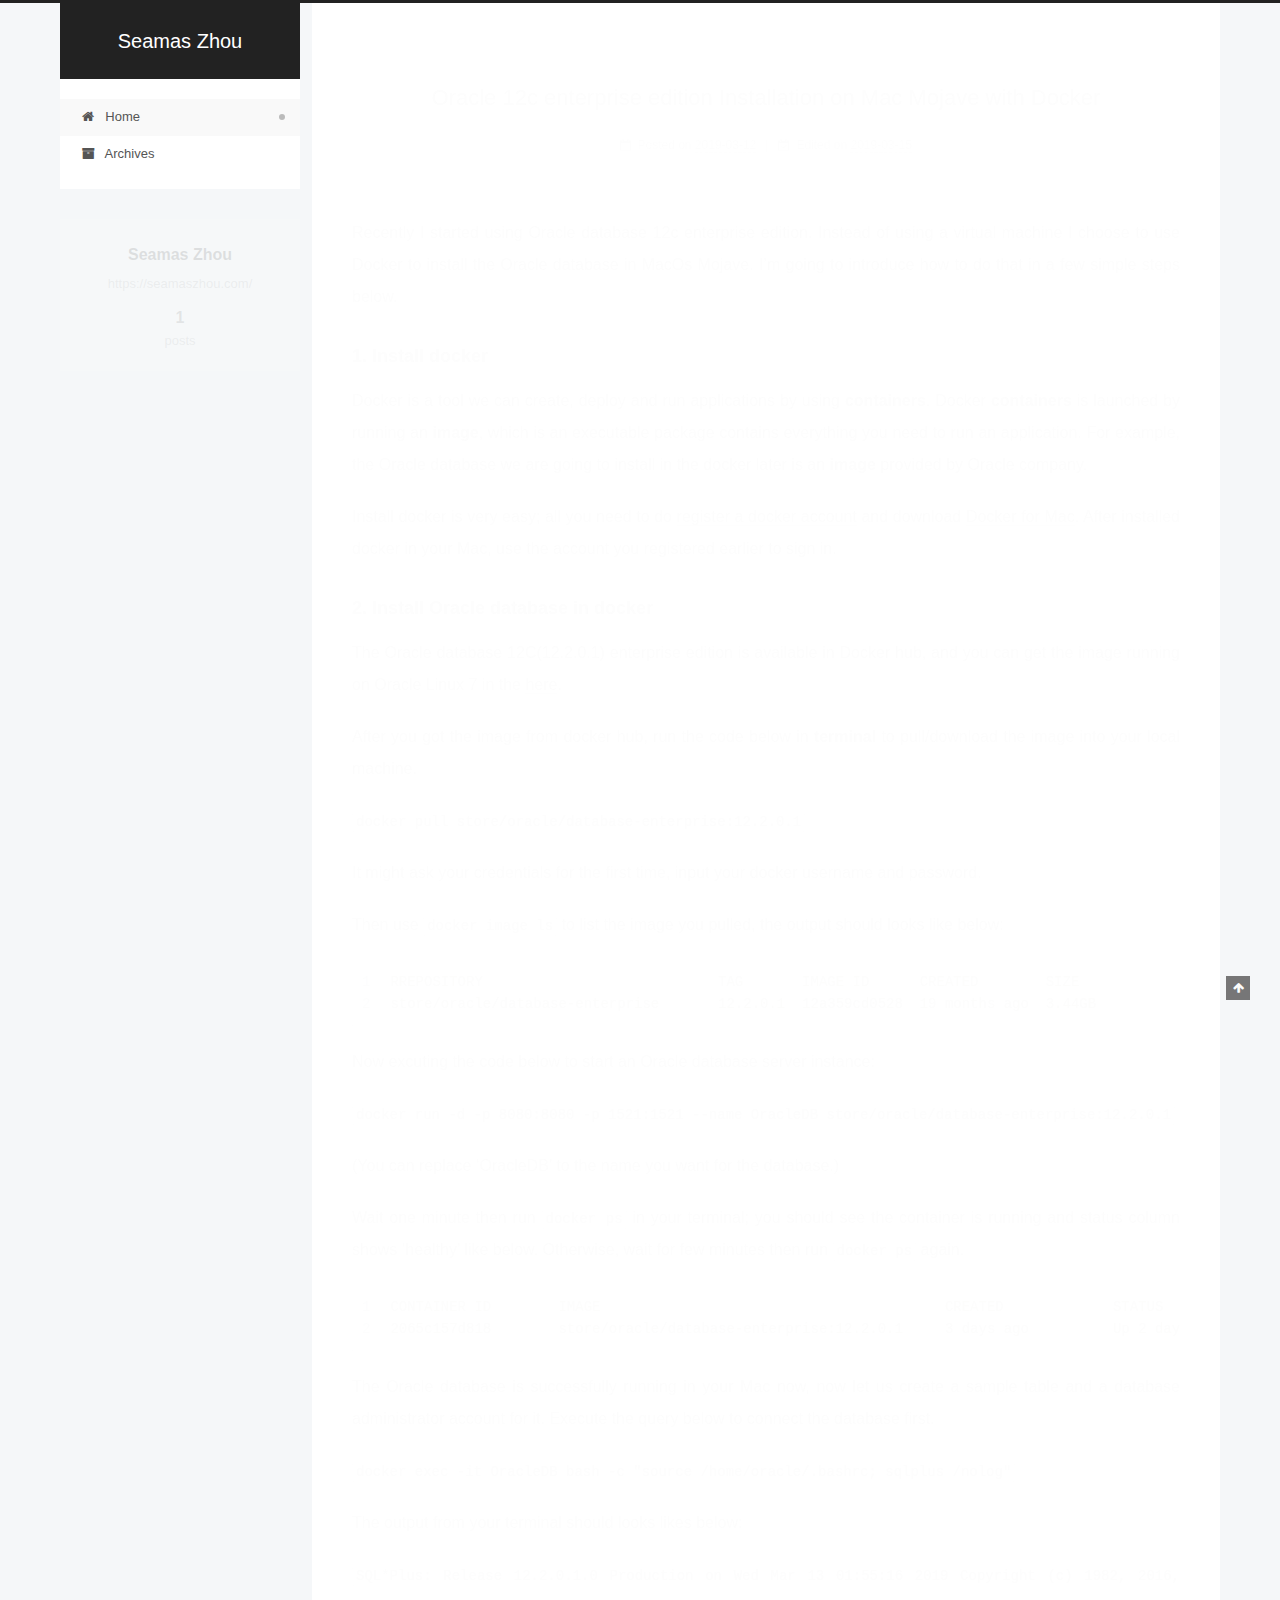
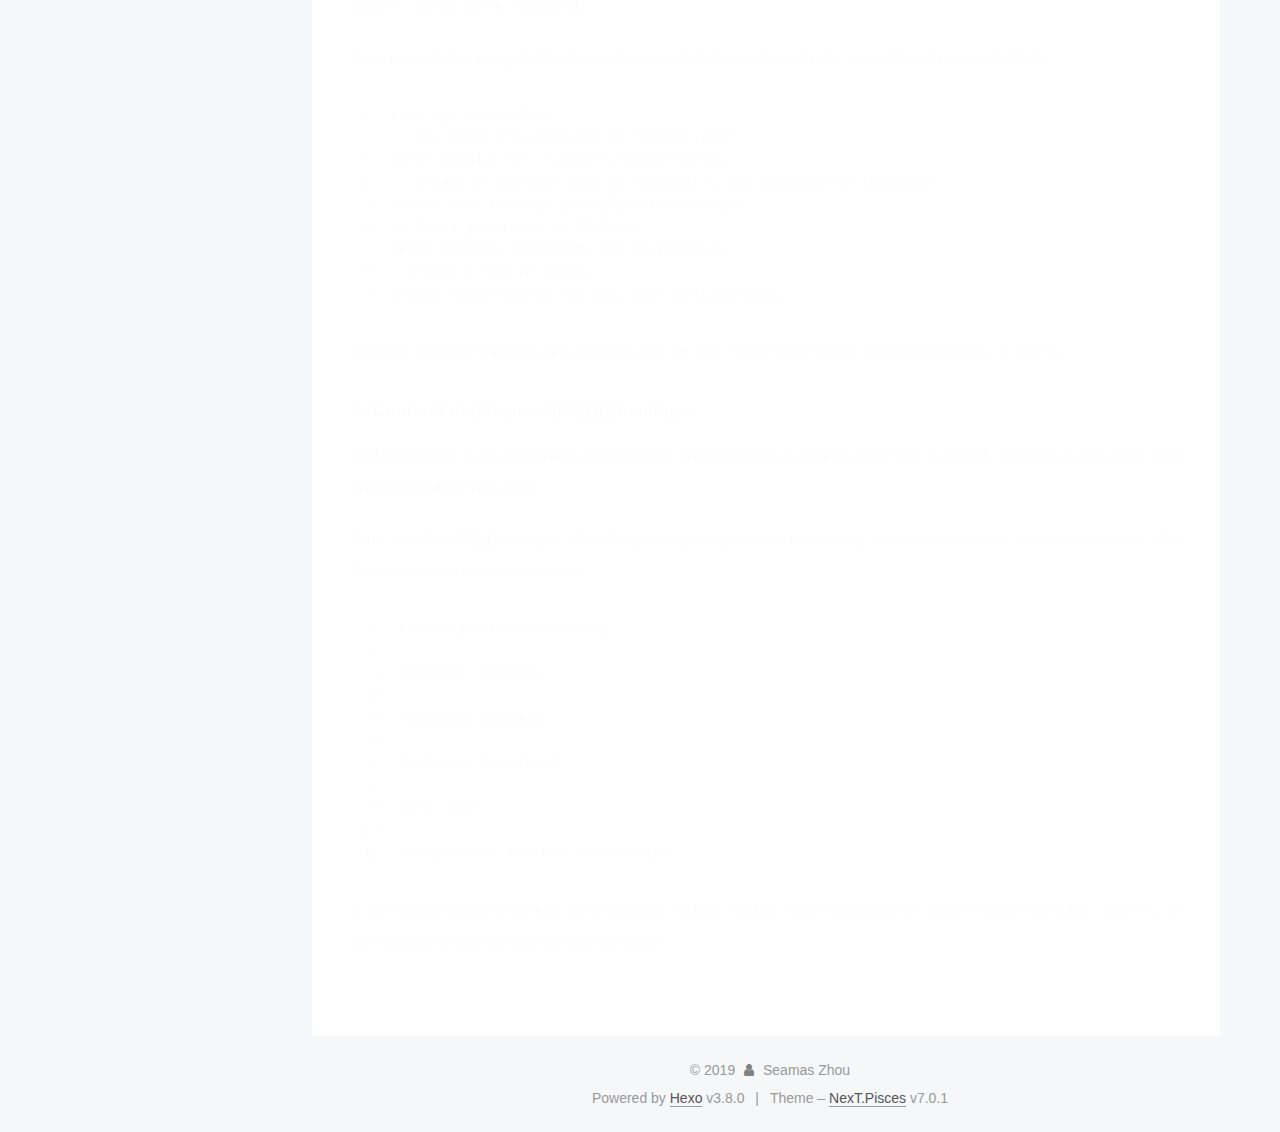
==== index.html @ 8cce3a06 "Site updated: 2019-03-16 12:39:23" ====
<!DOCTYPE html>












  


<html class="theme-next pisces use-motion" lang="en">
<head><meta name="generator" content="Hexo 3.8.0">
  <meta charset="UTF-8">
<meta http-equiv="X-UA-Compatible" content="IE=edge">
<meta name="viewport" content="width=device-width, initial-scale=1, maximum-scale=2">
<meta name="theme-color" content="#222">


























<link rel="stylesheet" href="/lib/font-awesome/css/font-awesome.min.css?v=4.6.2">

<link rel="stylesheet" href="/css/main.css?v=7.0.1">


  <link rel="apple-touch-icon" sizes="180x180" href="/images/apple-touch-icon-next.png?v=7.0.1">


  <link rel="icon" type="image/png" sizes="32x32" href="/images/favicon-32x32-next.png?v=7.0.1">


  <link rel="icon" type="image/png" sizes="16x16" href="/images/favicon-16x16-next.png?v=7.0.1">


  <link rel="mask-icon" href="/images/logo.svg?v=7.0.1" color="#222">







<script id="hexo.configurations">
  var NexT = window.NexT || {};
  var CONFIG = {
    root: '/',
    scheme: 'Pisces',
    version: '7.0.1',
    sidebar: {"position":"left","display":"post","offset":12,"onmobile":false,"dimmer":false},
    back2top: true,
    back2top_sidebar: false,
    fancybox: false,
    fastclick: false,
    lazyload: false,
    tabs: true,
    motion: {"enable":true,"async":false,"transition":{"post_block":"fadeIn","post_header":"slideDownIn","post_body":"slideDownIn","coll_header":"slideLeftIn","sidebar":"slideUpIn"}},
    algolia: {
      applicationID: '',
      apiKey: '',
      indexName: '',
      hits: {"per_page":10},
      labels: {"input_placeholder":"Search for Posts","hits_empty":"We didn't find any results for the search: ${query}","hits_stats":"${hits} results found in ${time} ms"}
    }
  };
</script>


  




  <meta name="description" content="https://seamaszhou.com/">
<meta name="keywords" content="Hexo,HTML,CSS,android,Linux,Oracle,Python">
<meta property="og:type" content="website">
<meta property="og:title" content="Seamas Zhou">
<meta property="og:url" content="https://seamaszhou.com/index.html">
<meta property="og:site_name" content="Seamas Zhou">
<meta property="og:description" content="https://seamaszhou.com/">
<meta property="og:locale" content="en">
<meta name="twitter:card" content="summary">
<meta name="twitter:title" content="Seamas Zhou">
<meta name="twitter:description" content="https://seamaszhou.com/">






  <link rel="canonical" href="https://seamaszhou.com/">



<script id="page.configurations">
  CONFIG.page = {
    sidebar: "",
  };
</script>

  <title>Seamas Zhou</title>
  












  <noscript>
  <style>
  .use-motion .motion-element,
  .use-motion .brand,
  .use-motion .menu-item,
  .sidebar-inner,
  .use-motion .post-block,
  .use-motion .pagination,
  .use-motion .comments,
  .use-motion .post-header,
  .use-motion .post-body,
  .use-motion .collection-title { opacity: initial; }

  .use-motion .logo,
  .use-motion .site-title,
  .use-motion .site-subtitle {
    opacity: initial;
    top: initial;
  }

  .use-motion .logo-line-before i { left: initial; }
  .use-motion .logo-line-after i { right: initial; }
  </style>
</noscript>

</head>

<body itemscope itemtype="http://schema.org/WebPage" lang="en">

  
  
    
  

  <div class="container sidebar-position-left 
  page-home">
    <div class="headband"></div>

    <header id="header" class="header" itemscope itemtype="http://schema.org/WPHeader">
      <div class="header-inner"><div class="site-brand-wrapper">
  <div class="site-meta">
    

    <div class="custom-logo-site-title">
      <a href="/" class="brand" rel="start">
        <span class="logo-line-before"><i></i></span>
        <span class="site-title">Seamas Zhou</span>
        <span class="logo-line-after"><i></i></span>
      </a>
    </div>
    
    
  </div>

  <div class="site-nav-toggle">
    <button aria-label="Toggle navigation bar">
      <span class="btn-bar"></span>
      <span class="btn-bar"></span>
      <span class="btn-bar"></span>
    </button>
  </div>
</div>



<nav class="site-nav">
  
    <ul id="menu" class="menu">
      
        
        
        
          
          <li class="menu-item menu-item-home menu-item-active">

    
    
    
      
    

    

    <a href="/" rel="section"><i class="menu-item-icon fa fa-fw fa-home"></i> <br>Home</a>

  </li>
        
        
        
          
          <li class="menu-item menu-item-archives">

    
    
    
      
    

    

    <a href="/archives/" rel="section"><i class="menu-item-icon fa fa-fw fa-archive"></i> <br>Archives</a>

  </li>

      
      
    </ul>
  

  

  
</nav>



  



</div>
    </header>

    


    <main id="main" class="main">
      <div class="main-inner">
        <div class="content-wrap">
          
            

          
          <div id="content" class="content">
            
  <section id="posts" class="posts-expand">
    
      

  

  
  
  

  

  <article class="post post-type-normal" itemscope itemtype="http://schema.org/Article">
  
  
  
  <div class="post-block">
    <link itemprop="mainEntityOfPage" href="https://seamaszhou.com/2019/03/12/Docker/">

    <span hidden itemprop="author" itemscope itemtype="http://schema.org/Person">
      <meta itemprop="name" content="Seamas Zhou">
      <meta itemprop="description" content="https://seamaszhou.com/">
      <meta itemprop="image" content="/images/avatar.gif">
    </span>

    <span hidden itemprop="publisher" itemscope itemtype="http://schema.org/Organization">
      <meta itemprop="name" content="Seamas Zhou">
    </span>

    
      <header class="post-header">

        
        
          <h1 class="post-title" itemprop="name headline">
                
                
                <a href="/2019/03/12/Docker/" class="post-title-link" itemprop="url">Oracle 12c enterprise edition Installation on Mac Mojave with Docker</a>
              
            
          </h1>
        

        <div class="post-meta">
          <span class="post-time">

            
            
            

            
              <span class="post-meta-item-icon">
                <i class="fa fa-calendar-o"></i>
              </span>
              
                <span class="post-meta-item-text">Posted on</span>
              

              
                
              

              <time title="Created: 2019-03-12 20:38:53" itemprop="dateCreated datePublished" datetime="2019-03-12T20:38:53+10:00">2019-03-12</time>
            

            
              

              
                
                <span class="post-meta-divider">|</span>
                

                <span class="post-meta-item-icon">
                  <i class="fa fa-calendar-check-o"></i>
                </span>
                
                  <span class="post-meta-item-text">Edited on</span>
                
                <time title="Modified: 2019-03-15 16:22:30" itemprop="dateModified" datetime="2019-03-15T16:22:30+10:00">2019-03-15</time>
              
            
          </span>

          

          
            
            
          

          
          

          

          

          

        </div>
      </header>
    

    
    
    
    <div class="post-body" itemprop="articleBody">

      
      

      
        
          
            <p>Recently I started using Oracle database 12c enterprise edition. Instead of using a virtual machine I choose to use Docker to install the Oracle database in MacOs Mojave. I’m going to introduce how to do that in a few simple steps below.</p>
<h3 id="1-Install-docker"><a href="#1-Install-docker" class="headerlink" title="1. Install docker"></a>1. Install docker</h3><p>Docker is a tool we can create, deploy and run applications by using <strong>containers</strong>. Docker <strong>containers</strong> is launched by running an <strong>image</strong>, which is an executable package contains everything you need to run an application. For example, the Oracle database we are going to install in the docker later is an <strong>image</strong> provided by Oracle company.</p>
<p>Install docker is very easy; all you need to do <a href="https://hub.docker.com/signup" target="_blank" rel="noopener">register a docker account</a> and download <a href="https://hub.docker.com/editions/community/docker-ce-desktop-mac" target="_blank" rel="noopener">Docker for Mac</a>. After installed docker in your Mac, use the account you registered earlier to sign in.</p>
<h3 id="2-Install-Oracle-database-in-docker"><a href="#2-Install-Oracle-database-in-docker" class="headerlink" title="2. Install Oracle database in docker"></a>2. Install Oracle database in docker</h3><p>The Oracle database 12C(12.2.0.1) enterprise edition is available in Docker hub, and you can get the image running on Oracle Linux 7 in the <a href="https://hub.docker.com/_/oracle-database-enterprise-edition" target="_blank" rel="noopener">here</a>. </p>
<p>After you got the image from docker hub, run the code below in <strong>terminal</strong> to pull/download the image into your local machine.</p>
<p><code>docker pull store/oracle/database-enterprise:12.2.0.1</code></p>
<p>It might ask your credentials for the first time, input your docker username and password.</p>
<p>Then use <code>docker image ls</code> to list the image you pulled, the output should looks like below:</p>
<figure class="highlight plain"><table><tr><td class="gutter"><pre><span class="line">1</span><br><span class="line">2</span><br></pre></td><td class="code"><pre><span class="line">RREPOSITORY                            TAG       IMAGE ID      CREATED        SIZE           </span><br><span class="line">store/oracle/database-enterprise       12.2.0.1  12a359cd0528  19 months ago  3.44GB</span><br></pre></td></tr></table></figure>
<p>Now excuting the code below to start an Oracle database server instance:</p>
<p><code>docker run -d -p 8080:8080 -p 1521:1521 --name OracleDB store/oracle/database-enterprise:12.2.0.1</code></p>
<p>(You can replace ‘OracleDB’ to the name you want for the database.)</p>
<p>Wait one minute then run <code>docker ps</code> in your terminal; you should see the container is running and status column shows ‘healthy’ like below. Otherwise, wait for few minutes then run <code>docker ps</code> again.</p>
<figure class="highlight plain"><table><tr><td class="gutter"><pre><span class="line">1</span><br><span class="line">2</span><br></pre></td><td class="code"><pre><span class="line">CONTAINER ID        IMAGE                                         CREATED             STATUS           </span><br><span class="line">2065c157d818        store/oracle/database-enterprise:12.2.0.1     3 days ago          Up 2 days (healthy)</span><br></pre></td></tr></table></figure>
<p>The Oracle database is successfully running in your Mac now, now let us create a sample table and a database administrator account for it. Execute the query below to connect the database first.</p>
<p><code>docker exec -it OracleDB bash -c &quot;source /home/oracle/.bashrc; sqlplus /nolog&quot;</code></p>
<p>The output from your terminal should looks likes below:</p>
<p><code>SQL*Plus: Release 12.2.0.1.0 Production on Wed Mar 13 01:55:16 2019 Copyright (c) 1982, 2016, Oracle.  All rights reserved.</code></p>
<p>Now execute the query below to create a new database administrator account and a sample table.</p>
<figure class="highlight plain"><table><tr><td class="gutter"><pre><span class="line">1</span><br><span class="line">2</span><br><span class="line">3</span><br><span class="line">4</span><br><span class="line">5</span><br><span class="line">6</span><br><span class="line">7</span><br><span class="line">8</span><br><span class="line">9</span><br></pre></td><td class="code"><pre><span class="line">conn sys as sysdba;</span><br><span class="line">-- Now enter the password as &apos;Oradoc_db1&apos;</span><br><span class="line">alter session set &quot;_ORACLE_SCRIPT&quot;=true;</span><br><span class="line">-- Create a new user name is &apos;DBadmin&apos;, and password is &apos;DBadmin&apos;</span><br><span class="line">create user DBadmin identified by DBadmin;</span><br><span class="line">-- Grant privilege to DBadmin</span><br><span class="line">GRANT CONNECT, RESOURCE, DBA TO DBadmin;</span><br><span class="line">--Create a sample table.</span><br><span class="line">create table Sample (id int,name varchar2(20));</span><br></pre></td></tr></table></figure>
<p>Now the account and table are created, you can use <code>SELECT USERNAME FROM DBA_USERS;</code> to check.</p>
<h3 id="3-Connect-database-with-SQLDeveloper"><a href="#3-Connect-database-with-SQLDeveloper" class="headerlink" title="3. Connect database with SQLDeveloper"></a>3. Connect database with SQLDeveloper</h3><p>SQLDeveloper is an integrated development environment for working with SQL in Oracle databases with GUI; you can download it from <a href="https://www.oracle.com/technetwork/developer-tools/sql-developer/downloads/index.html" target="_blank" rel="noopener">here</a>.</p>
<p>After installed SQLDeveloper, click the green plus symbol in the left-top hand side to create a new connection. Use the information below to connect:</p>
<figure class="highlight plain"><table><tr><td class="gutter"><pre><span class="line">1</span><br><span class="line">2</span><br><span class="line">3</span><br><span class="line">4</span><br><span class="line">5</span><br><span class="line">6</span><br><span class="line">7</span><br><span class="line">8</span><br><span class="line">9</span><br><span class="line">10</span><br><span class="line">11</span><br></pre></td><td class="code"><pre><span class="line">Connection Name: OracleDB</span><br><span class="line"></span><br><span class="line">Username: DBadmin</span><br><span class="line"></span><br><span class="line">Password: DBadmin</span><br><span class="line"></span><br><span class="line">Hostname: localhost</span><br><span class="line"></span><br><span class="line">Port: 1521</span><br><span class="line"></span><br><span class="line">Servicename: ORCLCDB.localdomain</span><br></pre></td></tr></table></figure>
<p>If the service name is wrong, try to execute <code>select value from v$parameter where name=&#39;service_names&#39;;</code> in the terminal to get the correct service name.</p>

          
        
      
    </div>

    

    
    
    

    

    
      
    
    

    

    <footer class="post-footer">
      

      

      

      
      
        <div class="post-eof"></div>
      
    </footer>
  </div>
  
  
  
  </article>


    
  </section>

  


          </div>
          

        </div>
        
          
  
  <div class="sidebar-toggle">
    <div class="sidebar-toggle-line-wrap">
      <span class="sidebar-toggle-line sidebar-toggle-line-first"></span>
      <span class="sidebar-toggle-line sidebar-toggle-line-middle"></span>
      <span class="sidebar-toggle-line sidebar-toggle-line-last"></span>
    </div>
  </div>

  <aside id="sidebar" class="sidebar">
    <div class="sidebar-inner">

      

      

      <div class="site-overview-wrap sidebar-panel sidebar-panel-active">
        <div class="site-overview">
          <div class="site-author motion-element" itemprop="author" itemscope itemtype="http://schema.org/Person">
            
              <p class="site-author-name" itemprop="name">Seamas Zhou</p>
              <div class="site-description motion-element" itemprop="description">https://seamaszhou.com/</div>
          </div>

          
            <nav class="site-state motion-element">
              
                <div class="site-state-item site-state-posts">
                
                  <a href="/archives/">
                
                    <span class="site-state-item-count">1</span>
                    <span class="site-state-item-name">posts</span>
                  </a>
                </div>
              

              

              
            </nav>
          

          

          

          

          
          

          
            
          
          

        </div>
      </div>

      

      

    </div>
  </aside>
  


        
      </div>
    </main>

    <footer id="footer" class="footer">
      <div class="footer-inner">
        <div class="copyright">&copy; <span itemprop="copyrightYear">2019</span>
  <span class="with-love" id="animate">
    <i class="fa fa-user"></i>
  </span>
  <span class="author" itemprop="copyrightHolder">Seamas Zhou</span>

  

  
</div>


  <div class="powered-by">Powered by <a href="https://hexo.io" class="theme-link" rel="noopener" target="_blank">Hexo</a> v3.8.0</div>



  <span class="post-meta-divider">|</span>



  <div class="theme-info">Theme – <a href="https://theme-next.org" class="theme-link" rel="noopener" target="_blank">NexT.Pisces</a> v7.0.1</div>




        








        
      </div>
    </footer>

    
      <div class="back-to-top">
        <i class="fa fa-arrow-up"></i>
        
      </div>
    

    

    

    
  </div>

  

<script>
  if (Object.prototype.toString.call(window.Promise) !== '[object Function]') {
    window.Promise = null;
  }
</script>


























  
  <script src="/lib/jquery/index.js?v=2.1.3"></script>

  
  <script src="/lib/velocity/velocity.min.js?v=1.2.1"></script>

  
  <script src="/lib/velocity/velocity.ui.min.js?v=1.2.1"></script>


  


  <script src="/js/src/utils.js?v=7.0.1"></script>

  <script src="/js/src/motion.js?v=7.0.1"></script>



  
  


  <script src="/js/src/affix.js?v=7.0.1"></script>

  <script src="/js/src/schemes/pisces.js?v=7.0.1"></script>



  

  


  <script src="/js/src/next-boot.js?v=7.0.1"></script>


  

  

  

  



  




  

  

  

  

  

  

  

  

  

  

  

  

</body>
</html>
---- css/main.css ----
/* normalize.css v3.0.2 | MIT License | git.io/normalize */
html {
  font-family: sans-serif; /* 1 */
  -ms-text-size-adjust: 100%; /* 2 */
  -webkit-text-size-adjust: 100%; /* 2 */
}
body {
  margin: 0;
}
article,
aside,
details,
figcaption,
figure,
footer,
header,
hgroup,
main,
menu,
nav,
section,
summary {
  display: block;
}
audio,
canvas,
progress,
video {
  display: inline-block; /* 1 */
  vertical-align: baseline; /* 2 */
}
audio:not([controls]) {
  display: none;
  height: 0;
}
[hidden],
template {
  display: none;
}
a {
  background-color: transparent;
}
a:active,
a:hover {
  outline: 0;
}
abbr[title] {
  border-bottom: 1px dotted;
}
b,
strong {
  font-weight: bold;
}
dfn {
  font-style: italic;
}
h1 {
  font-size: 2em;
  margin: 0.67em 0;
}
mark {
  background: #ff0;
  color: #000;
}
small {
  font-size: 80%;
}
sub,
sup {
  font-size: 75%;
  line-height: 0;
  position: relative;
  vertical-align: baseline;
}
sup {
  top: -0.5em;
}
sub {
  bottom: -0.25em;
}
img {
  border: 0;
}
svg:not(:root) {
  overflow: hidden;
}
figure {
  margin: 1em 40px;
}
hr {
  -moz-box-sizing: content-box;
  box-sizing: content-box;
  height: 0;
}
pre {
  overflow: auto;
}
code,
kbd,
pre,
samp {
  font-family: monospace, monospace;
  font-size: 1em;
}
button,
input,
optgroup,
select,
textarea {
  color: inherit; /* 1 */
  font: inherit; /* 2 */
  margin: 0; /* 3 */
}
button {
  overflow: visible;
}
button,
select {
  text-transform: none;
}
button,
html input[type="button"],
input[type="reset"],
input[type="submit"] {
  -webkit-appearance: button; /* 2 */
  cursor: pointer; /* 3 */
}
button[disabled],
html input[disabled] {
  cursor: default;
}
button::-moz-focus-inner,
input::-moz-focus-inner {
  border: 0;
  padding: 0;
}
input {
  line-height: normal;
}
input[type="checkbox"],
input[type="radio"] {
  box-sizing: border-box; /* 1 */
  padding: 0; /* 2 */
}
input[type="number"]::-webkit-inner-spin-button,
input[type="number"]::-webkit-outer-spin-button {
  height: auto;
}
input[type="search"] {
  -webkit-appearance: textfield; /* 1 */
  -moz-box-sizing: content-box;
  -webkit-box-sizing: content-box; /* 2 */
  box-sizing: content-box;
}
input[type="search"]::-webkit-search-cancel-button,
input[type="search"]::-webkit-search-decoration {
  -webkit-appearance: none;
}
fieldset {
  border: 1px solid #c0c0c0;
  margin: 0 2px;
  padding: 0.35em 0.625em 0.75em;
}
legend {
  border: 0; /* 1 */
  padding: 0; /* 2 */
}
textarea {
  overflow: auto;
}
optgroup {
  font-weight: bold;
}
table {
  border-collapse: collapse;
  border-spacing: 0;
}
td,
th {
  padding: 0;
}
::selection {
  background: #262a30;
  color: #fff;
}
body {
  position: relative;
  font-family: 'Lato', "PingFang SC", "Microsoft YaHei", sans-serif;
  font-size: 14px;
  line-height: 2;
  color: #555;
  background: #f5f7f9;
}
@media (max-width: 767px) {
  body {
    padding-right: 0 !important;
  }
}
@media (min-width: 768px) and (max-width: 991px) {
  body {
    padding-right: 0 !important;
  }
}
@media (min-width: 1200px) {
  body {
    font-size: 16px;
  }
}
h1,
h2,
h3,
h4,
h5,
h6 {
  margin: 0;
  padding: 0;
  font-weight: bold;
  line-height: 1.5;
  font-family: 'Lato', "PingFang SC", "Microsoft YaHei", sans-serif;
}
h1,
h2,
h3,
h4,
h5,
h6 {
  margin: 20px 0 15px;
}
h1 {
  font-size: 22px;
}
h1 code {
  font-size: 22px;
}
@media (max-width: 767px) {
  h1 {
    font-size: 18px;
  }
  h1 code {
    font-size: 18px;
  }
}
h2 {
  font-size: 20px;
}
h2 code {
  font-size: 20px;
}
@media (max-width: 767px) {
  h2 {
    font-size: 16px;
  }
  h2 code {
    font-size: 16px;
  }
}
h3 {
  font-size: 18px;
}
h3 code {
  font-size: 18px;
}
@media (max-width: 767px) {
  h3 {
    font-size: 14px;
  }
  h3 code {
    font-size: 14px;
  }
}
h4 {
  font-size: 16px;
}
h4 code {
  font-size: 16px;
}
@media (max-width: 767px) {
  h4 {
    font-size: 12px;
  }
  h4 code {
    font-size: 12px;
  }
}
h5 {
  font-size: 14px;
}
h5 code {
  font-size: 14px;
}
@media (max-width: 767px) {
  h5 {
    font-size: 10px;
  }
  h5 code {
    font-size: 10px;
  }
}
h6 {
  font-size: 12px;
}
h6 code {
  font-size: 12px;
}
@media (max-width: 767px) {
  h6 {
    font-size: 8px;
  }
  h6 code {
    font-size: 8px;
  }
}
p {
  margin: 0 0 20px 0;
}
a,
span.exturl {
  overflow-wrap: break-word;
  word-wrap: break-word;
  background-color: transparent;
  color: #555;
  text-decoration: none;
  outline: none;
  border-bottom: 1px solid #999;
  cursor: pointer;
}
a:hover,
span.exturl:hover {
  color: #222;
  border-bottom-color: #222;
}
video {
  max-width: 100%;
  display: block;
  margin-left: auto;
  margin-right: auto;
}
img {
  display: block;
  margin: auto;
  max-width: 100%;
  height: auto;
}
hr {
  margin: 40px 0;
  height: 3px;
  border: none;
  background-color: #ddd;
  background-image: repeating-linear-gradient(-45deg, #fff, #fff 4px, transparent 4px, transparent 8px);
}
blockquote {
  margin: 0;
  padding: 0 15px;
  color: #666;
  border-left: 4px solid #ddd;
}
blockquote cite::before {
  content: "-";
  padding: 0 5px;
}
dt {
  font-weight: 700;
}
dd {
  margin: 0;
  padding: 0;
}
kbd {
  border: 1px solid #ccc;
  border-radius: 0.2em;
  box-shadow: 0.1em 0.1em 0.2em rgba(0,0,0,0.1);
  background-color: #f9f9f9;
  font-family: inherit;
  background-image: -webkit-linear-gradient(top, #eee, #fff, #eee);
  padding: 0.1em 0.3em;
  white-space: nowrap;
}
.text-left {
  text-align: left;
}
.text-center {
  text-align: center;
}
.text-right {
  text-align: right;
}
.text-justify {
  text-align: justify;
}
.text-nowrap {
  white-space: nowrap;
}
.text-lowercase {
  text-transform: lowercase;
}
.text-uppercase {
  text-transform: uppercase;
}
.text-capitalize {
  text-transform: capitalize;
}
.center-block {
  display: block;
  margin-left: auto;
  margin-right: auto;
}
.clearfix:before,
.clearfix:after {
  content: " ";
  display: table;
}
.clearfix:after {
  clear: both;
}
.pullquote {
  width: 45%;
}
.pullquote.left {
  float: left;
  margin-left: 5px;
  margin-right: 10px;
}
.pullquote.right {
  float: right;
  margin-left: 10px;
  margin-right: 5px;
}
.affix.affix.affix {
  position: fixed;
}
.translation {
  margin-top: -20px;
  font-size: 14px;
  color: #999;
}
.scrollbar-measure {
  width: 100px;
  height: 100px;
  overflow: scroll;
  position: absolute;
  top: -9999px;
}
.use-motion .motion-element {
  opacity: 0;
}
.table-container {
  margin: 20px 0;
  overflow: auto;
  -webkit-overflow-scrolling: touch;
}
table {
  width: 100%;
  border-collapse: collapse;
  border-spacing: 0;
  font-size: 14px;
}
table>tbody>tr:nth-of-type(odd) {
  background-color: #f9f9f9;
}
table>tbody>tr:hover {
  background-color: #f5f5f5;
}
caption,
th,
td {
  padding: 8px;
  text-align: left;
  vertical-align: middle;
  font-weight: normal;
}
th,
td {
  border: 1px solid #ddd;
  border-bottom: 3px solid #ddd;
}
th {
  padding-bottom: 10px;
  font-weight: 700;
}
td {
  border-bottom-width: 1px;
}
html,
body {
  height: 100%;
}
.container {
  position: relative;
}
.header-inner {
  margin: 0 auto;
  padding: 100px 0 70px;
  width: calc(100% - 20px);
}
@media (min-width: 1200px) {
  .container .header-inner {
    width: 1160px;
  }
}
@media (min-width: 1600px) {
  .container .header-inner {
    width: 73%;
  }
}
.main-inner {
  margin: 0 auto;
  width: calc(100% - 20px);
}
@media (min-width: 1200px) {
  .container .main-inner {
    width: 1160px;
  }
}
@media (min-width: 1600px) {
  .container .main-inner {
    width: 73%;
  }
}
.footer {
  padding: 20px 0;
}
.footer-inner {
  box-sizing: border-box;
  margin: 0px auto;
  width: calc(100% - 20px);
}
@media (min-width: 1200px) {
  .container .footer-inner {
    width: 1160px;
  }
}
@media (min-width: 1600px) {
  .container .footer-inner {
    width: 73%;
  }
}
pre,
.highlight {
  overflow: auto;
  margin: 20px 0;
  padding: 0;
  font-size: 14px;
  color: #4d4d4c;
  background: #f7f7f7;
  line-height: 1.6;
}
pre,
code {
  font-family: consolas, Menlo, "PingFang SC", "Microsoft YaHei", monospace;
}
code {
  overflow-wrap: break-word;
  word-wrap: break-word;
  padding: 2px 4px;
  color: #555;
  background: #eee;
  border-radius: 3px;
  font-size: 14px;
}
pre {
  padding: 10px;
}
pre code {
  padding: 0;
  color: #4d4d4c;
  background: none;
  text-shadow: none;
}
.highlight {
  border-radius: 1px;
}
.highlight pre {
  border: none;
  margin: 0;
  padding: 10px 0;
}
.highlight table {
  margin: 0;
  width: auto;
  border: none;
}
.highlight td {
  border: none;
  padding: 0;
}
.highlight figcaption {
  font-size: 1em;
  color: #4d4d4c;
  line-height: 1em;
  margin-bottom: 1em;
  margin: 0em;
  padding: 0.5em;
  background: #eee;
  border-bottom: 1px solid #e9e9e9;
}
.highlight figcaption:before,
.highlight figcaption:after {
  content: " ";
  display: table;
}
.highlight figcaption:after {
  clear: both;
}
.highlight figcaption a {
  float: right;
  color: #4d4d4c;
}
.highlight figcaption a:hover {
  border-bottom-color: #4d4d4c;
}
.highlight .gutter pre {
  padding-left: 10px;
  padding-right: 10px;
  color: #869194;
  text-align: right;
  background-color: #eff2f3;
}
.highlight .code pre {
  width: 100%;
  padding-left: 10px;
  padding-right: 10px;
  background-color: #f7f7f7;
}
.highlight .line {
  height: 20px;
}
.gutter {
  -webkit-user-select: none;
  -moz-user-select: none;
  -ms-user-select: none;
  user-select: none;
}
.gist table {
  width: auto;
}
.gist table td {
  border: none;
}
pre .deletion {
  background: #fdd;
}
pre .addition {
  background: #dfd;
}
pre .meta {
  color: #8959a8;
}
pre .comment {
  color: #8e908c;
}
pre .variable,
pre .attribute,
pre .tag,
pre .name,
pre .regexp,
pre .ruby .constant,
pre .xml .tag .title,
pre .xml .pi,
pre .xml .doctype,
pre .html .doctype,
pre .css .id,
pre .css .class,
pre .css .pseudo {
  color: #c82829;
}
pre .number,
pre .preprocessor,
pre .built_in,
pre .builtin-name,
pre .literal,
pre .params,
pre .constant,
pre .command {
  color: #f5871f;
}
pre .ruby .class .title,
pre .css .rules .attribute,
pre .string,
pre .symbol,
pre .value,
pre .inheritance,
pre .header,
pre .ruby .symbol,
pre .xml .cdata,
pre .special,
pre .formula {
  color: #718c00;
}
pre .title,
pre .css .hexcolor {
  color: #3e999f;
}
pre .function,
pre .python .decorator,
pre .python .title,
pre .ruby .function .title,
pre .ruby .title .keyword,
pre .perl .sub,
pre .javascript .title,
pre .coffeescript .title {
  color: #4271ae;
}
pre .keyword,
pre .javascript .function {
  color: #8959a8;
}
.posts-expand .post-body img.full-image {
  border: none;
}
.blockquote-center,
.page-home .post-type-quote blockquote,
.page-post-detail .post-type-quote blockquote {
  position: relative;
  margin: 40px 0;
  padding: 0;
  border-left: none;
  text-align: center;
}
.blockquote-center::before,
.page-home .post-type-quote blockquote::before,
.page-post-detail .post-type-quote blockquote::before,
.blockquote-center::after,
.page-home .post-type-quote blockquote::after,
.page-post-detail .post-type-quote blockquote::after {
  position: absolute;
  content: ' ';
  display: block;
  width: 100%;
  height: 24px;
  opacity: 0.2;
  background-repeat: no-repeat;
  background-position: 0 -6px;
  background-size: 22px 22px;
}
.blockquote-center::before,
.page-home .post-type-quote blockquote::before,
.page-post-detail .post-type-quote blockquote::before {
  top: -20px;
  background-image: url("../images/quote-l.svg");
  border-top: 1px solid #ccc;
}
.blockquote-center::after,
.page-home .post-type-quote blockquote::after,
.page-post-detail .post-type-quote blockquote::after {
  bottom: -20px;
  background-image: url("../images/quote-r.svg");
  border-bottom: 1px solid #ccc;
  background-position: 100% 8px;
}
.blockquote-center p,
.page-home .post-type-quote blockquote p,
.page-post-detail .post-type-quote blockquote p,
.blockquote-center div,
.page-home .post-type-quote blockquote div,
.page-post-detail .post-type-quote blockquote div {
  text-align: center;
}
.post .post-body .group-picture img {
  box-sizing: border-box;
  padding: 0 3px;
  border: none;
}
.post .group-picture-row {
  overflow: hidden;
  margin-top: 6px;
}
.post .group-picture-row:first-child {
  margin-top: 0;
}
.post .group-picture-column {
  float: left;
}
.page-post-detail .post-body .group-picture-column {
  float: none;
  margin-top: 10px;
  width: auto !important;
}
.page-post-detail .post-body .group-picture-column img {
  margin: 0 auto;
}
.page-archive .group-picture-container {
  overflow: hidden;
}
.page-archive .group-picture-row {
  float: left;
}
.page-archive .group-picture-row:first-child {
  margin-top: 6px;
}
.page-archive .group-picture-column {
  max-width: 150px;
  max-height: 150px;
}
.post-body .label {
  display: inline;
  padding: 0 2px;
  white-space: nowrap;
}
.post-body .label.default {
  background-color: #f0f0f0;
}
.post-body .label.primary {
  background-color: #efe6f7;
}
.post-body .label.info {
  background-color: #e5f2f8;
}
.post-body .label.success {
  background-color: #e7f4e9;
}
.post-body .label.warning {
  background-color: #fcf6e1;
}
.post-body .label.danger {
  background-color: #fae8eb;
}
.post-body .note {
  position: relative;
  padding: 15px;
  margin-bottom: 20px;
  border: 1px solid #eee;
  border-left-width: 5px;
  border-radius: 3px;
}
.post-body .note h2,
.post-body .note h3,
.post-body .note h4,
.post-body .note h5,
.post-body .note h6 {
  margin-top: 0;
  margin-bottom: 0;
  border-bottom: initial;
  padding-top: 0 !important;
}
.post-body .note p:first-child,
.post-body .note ul:first-child,
.post-body .note ol:first-child,
.post-body .note table:first-child,
.post-body .note pre:first-child,
.post-body .note blockquote:first-child {
  margin-top: 0;
}
.post-body .note p:last-child,
.post-body .note ul:last-child,
.post-body .note ol:last-child,
.post-body .note table:last-child,
.post-body .note pre:last-child,
.post-body .note blockquote:last-child {
  margin-bottom: 0;
}
.post-body .note.default {
  border-left-color: #777;
}
.post-body .note.default h2,
.post-body .note.default h3,
.post-body .note.default h4,
.post-body .note.default h5,
.post-body .note.default h6 {
  color: #777;
}
.post-body .note.primary {
  border-left-color: #6f42c1;
}
.post-body .note.primary h2,
.post-body .note.primary h3,
.post-body .note.primary h4,
.post-body .note.primary h5,
.post-body .note.primary h6 {
  color: #6f42c1;
}
.post-body .note.info {
  border-left-color: #428bca;
}
.post-body .note.info h2,
.post-body .note.info h3,
.post-body .note.info h4,
.post-body .note.info h5,
.post-body .note.info h6 {
  color: #428bca;
}
.post-body .note.success {
  border-left-color: #5cb85c;
}
.post-body .note.success h2,
.post-body .note.success h3,
.post-body .note.success h4,
.post-body .note.success h5,
.post-body .note.success h6 {
  color: #5cb85c;
}
.post-body .note.warning {
  border-left-color: #f0ad4e;
}
.post-body .note.warning h2,
.post-body .note.warning h3,
.post-body .note.warning h4,
.post-body .note.warning h5,
.post-body .note.warning h6 {
  color: #f0ad4e;
}
.post-body .note.danger {
  border-left-color: #d9534f;
}
.post-body .note.danger h2,
.post-body .note.danger h3,
.post-body .note.danger h4,
.post-body .note.danger h5,
.post-body .note.danger h6 {
  color: #d9534f;
}
.post-body .tabs {
  position: relative;
  display: block;
  margin-bottom: 20px;
  padding-top: 10px;
}
.post-body .tabs ul.nav-tabs {
  margin: 0;
  padding: 0;
  display: flex;
  margin-bottom: -1px;
}
@media (max-width: 413px) {
  .post-body .tabs ul.nav-tabs {
    display: block;
    margin-bottom: 5px;
  }
}
.post-body .tabs ul.nav-tabs li.tab {
  list-style-type: none !important;
  margin: 0 0.25em 0 0;
  border-top: 3px solid transparent;
  border-left: 1px solid transparent;
  border-right: 1px solid transparent;
}
@media (max-width: 413px) {
  .post-body .tabs ul.nav-tabs li.tab {
    margin: initial;
    border-top: 1px solid transparent;
    border-left: 3px solid transparent;
    border-right: 1px solid transparent;
    border-bottom: 1px solid transparent;
  }
}
.post-body .tabs ul.nav-tabs li.tab a {
  outline: 0;
  border-bottom: initial;
  display: block;
  line-height: 1.8em;
  padding: 0.25em 0.75em;
  transition-duration: 0.2s;
  transition-timing-function: ease-out;
  transition-delay: 0s;
}
.post-body .tabs ul.nav-tabs li.tab a i {
  width: 1.285714285714286em;
}
.post-body .tabs ul.nav-tabs li.tab.active {
  border-top: 3px solid #fc6423;
  border-left: 1px solid #ddd;
  border-right: 1px solid #ddd;
  background-color: #fff;
}
@media (max-width: 413px) {
  .post-body .tabs ul.nav-tabs li.tab.active {
    border-top: 1px solid #ddd;
    border-left: 3px solid #fc6423;
    border-right: 1px solid #ddd;
    border-bottom: 1px solid #ddd;
  }
}
.post-body .tabs ul.nav-tabs li.tab.active a {
  cursor: default;
  color: #555;
}
.post-body .tabs .tab-content {
  background-color: #fff;
}
.post-body .tabs .tab-content .tab-pane {
  border: 1px solid #ddd;
  padding: 20px 20px 0 20px;
}
.post-body .tabs .tab-content .tab-pane:not(.active) {
  display: none !important;
}
.post-body .tabs .tab-content .tab-pane.active {
  display: block !important;
}
.btn {
  display: inline-block;
  padding: 0 20px;
  font-size: 14px;
  color: #555;
  background: #fff;
  border: 2px solid #555;
  text-decoration: none;
  border-radius: 2px;
  transition-property: background-color;
  transition-duration: 0.2s;
  transition-timing-function: ease-in-out;
  transition-delay: 0s;
  line-height: 2;
}
.btn:hover {
  border-color: #222;
  color: #fff;
  background: #222;
}
.btn +.btn {
  margin: 0 0 8px 8px;
}
.btn .fa-fw {
  width: 1.285714285714286em;
  text-align: left;
}
.btn-bar {
  display: block;
  width: 22px;
  height: 2px;
  background: #555;
  border-radius: 1px;
}
.btn-bar+.btn-bar {
  margin-top: 4px;
}
.pagination {
  margin: 120px 0 40px;
  text-align: center;
  border-top: 1px solid #eee;
}
.page-number-basic,
.pagination .prev,
.pagination .next,
.pagination .page-number,
.pagination .space {
  display: inline-block;
  position: relative;
  top: -1px;
  margin: 0 10px;
  padding: 0 11px;
}
@media (max-width: 767px) {
  .page-number-basic,
  .pagination .prev,
  .pagination .next,
  .pagination .page-number,
  .pagination .space {
    margin: 0 5px;
  }
}
.pagination .prev,
.pagination .next,
.pagination .page-number {
  border-bottom: 0;
  border-top: 1px solid #eee;
  transition-property: border-color;
  transition-duration: 0.2s;
  transition-timing-function: ease-in-out;
  transition-delay: 0s;
}
.pagination .prev:hover,
.pagination .next:hover,
.pagination .page-number:hover {
  border-top-color: #222;
}
.pagination .space {
  padding: 0;
  margin: 0;
}
.pagination .prev {
  margin-left: 0;
}
.pagination .next {
  margin-right: 0;
}
.pagination .page-number.current {
  color: #fff;
  background: #ccc;
  border-top-color: #ccc;
}
@media (max-width: 767px) {
  .pagination {
    border-top: none;
  }
  .pagination .prev,
  .pagination .next,
  .pagination .page-number {
    margin-bottom: 10px;
    border-top: 0;
    border-bottom: 1px solid #eee;
    padding: 0 10px;
  }
  .pagination .prev:hover,
  .pagination .next:hover,
  .pagination .page-number:hover {
    border-bottom-color: #222;
  }
}
.comments {
  margin: 60px 20px 0;
}
.tag-cloud {
  text-align: center;
}
.tag-cloud a {
  display: inline-block;
  margin: 10px;
}
.tag-cloud a:hover {
  color: #222 !important;
}
.back-to-top {
  box-sizing: border-box;
  position: fixed;
  bottom: -100px;
  right: 30px;
  z-index: 1050;
  padding: 0 6px;
  width: 24px;
  background: #222;
  font-size: 12px;
  opacity: 0.6;
  color: #fff;
  cursor: pointer;
  text-align: center;
  -webkit-transform: translateZ(0);
  transition-property: bottom;
  transition-duration: 0.2s;
  transition-timing-function: ease-in-out;
  transition-delay: 0s;
}
@media (min-width: 768px) and (max-width: 991px) {
  .back-to-top {
    display: none !important;
  }
}
@media (max-width: 767px) {
  .back-to-top {
    display: none !important;
  }
}
.back-to-top.back-to-top-on {
  bottom: 30px;
}
.header {
  background: transparent;
}
.header-inner {
  position: relative;
}
.headband {
  height: 3px;
  background: #222;
}
.site-meta {
  margin: 0;
  text-align: center;
}
@media (max-width: 767px) {
  .site-meta {
    text-align: center;
  }
}
.brand {
  position: relative;
  display: inline-block;
  padding: 0 40px;
  color: #fff;
  background: #222;
  border-bottom: none;
}
.brand:hover {
  color: #fff;
}
.logo {
  display: inline-block;
  margin-right: 5px;
  line-height: 36px;
  vertical-align: top;
}
.site-title {
  display: inline-block;
  vertical-align: top;
  line-height: 36px;
  font-size: 20px;
  font-weight: normal;
  font-family: 'Lato', "PingFang SC", "Microsoft YaHei", sans-serif;
}
.site-subtitle {
  margin-top: 10px;
  font-size: 13px;
  color: #ddd;
}
.use-motion .brand {
  opacity: 0;
}
.use-motion .logo,
.use-motion .site-title,
.use-motion .site-subtitle,
.use-motion .custom-logo-image {
  opacity: 0;
  position: relative;
  top: -10px;
}
.site-nav-toggle {
  display: none;
  position: absolute;
  top: 10px;
  left: 10px;
}
@media (max-width: 767px) {
  .site-nav-toggle {
    display: block;
  }
}
.site-nav-toggle button {
  margin-top: 2px;
  padding: 9px 10px;
  background: transparent;
  border: none;
}
@media (max-width: 767px) {
  .site-nav {
    display: none;
    margin: 0 -10px;
    padding: 0 10px;
    clear: both;
    border-top: 1px solid #ddd;
  }
}
@media (min-width: 768px) and (max-width: 991px) {
  .site-nav {
    display: block !important;
  }
}
@media (min-width: 992px) {
  .site-nav {
    display: block !important;
  }
}
.menu {
  margin-top: 20px;
  padding-left: 0;
  text-align: center;
}
.menu .menu-item {
  display: inline-block;
  margin: 0 10px;
  list-style: none;
}
@media screen and (max-width: 767px) {
  .menu .menu-item {
    margin-top: 10px;
  }
}
.menu .menu-item a,
.menu .menu-item span.exturl {
  display: block;
  font-size: 13px;
  line-height: inherit;
  border-bottom: 1px solid transparent;
  transition-property: border-color;
  transition-duration: 0.2s;
  transition-timing-function: ease-in-out;
  transition-delay: 0s;
}
.menu .menu-item a:hover,
.menu .menu-item span.exturl:hover {
  border-bottom-color: #222;
}
.menu .menu-item .fa {
  margin-right: 5px;
}
.use-motion .menu-item {
  opacity: 0;
}
.post-body {
  overflow-wrap: break-word;
  word-wrap: break-word;
  font-family: 'Lato', "PingFang SC", "Microsoft YaHei", sans-serif;
}
.post-body .exturl .fa {
  font-size: 14px;
  margin-left: 4px;
}
.post-body .fancybox img {
  display: block !important;
  margin: 0 auto;
  cursor: pointer;
  cursor: zoom-in;
  cursor: -webkit-zoom-in;
}
.post-body .image-caption,
.post-body .figure .caption {
  margin: -20px auto 15px;
  text-align: center;
  font-size: 14px;
  color: #999;
  font-weight: bold;
  line-height: 1;
}
.post-sticky-flag {
  display: inline-block;
  font-size: 16px;
  -ms-transform: rotate(30deg);
  -webkit-transform: rotate(30deg);
  -moz-transform: rotate(30deg);
  -ms-transform: rotate(30deg);
  -o-transform: rotate(30deg);
  transform: rotate(30deg);
}
.use-motion .post-block,
.use-motion .pagination,
.use-motion .comments {
  opacity: 0;
}
.use-motion .post-header {
  opacity: 0;
}
.use-motion .post-body {
  opacity: 0;
}
.use-motion .collection-title {
  opacity: 0;
}
.posts-expand {
  padding-top: 40px;
}
@media (max-width: 767px) {
  .posts-expand {
    margin: 0 20px;
  }
  .post-body pre .gutter pre {
    padding-right: 10px;
  }
  .post-body .highlight {
    margin-left: 0px;
    margin-right: 0px;
    padding: 0;
  }
  .post-body .highlight .gutter pre {
    padding-right: 10px;
  }
}
@media (min-width: 992px) {
  .posts-expand .post-body {
    text-align: justify;
  }
}
.posts-expand .post-body h2,
.posts-expand .post-body h3,
.posts-expand .post-body h4,
.posts-expand .post-body h5,
.posts-expand .post-body h6 {
  padding-top: 10px;
}
.posts-expand .post-body h2 .header-anchor,
.posts-expand .post-body h3 .header-anchor,
.posts-expand .post-body h4 .header-anchor,
.posts-expand .post-body h5 .header-anchor,
.posts-expand .post-body h6 .header-anchor {
  float: right;
  margin-left: 10px;
  color: #ccc;
  border-bottom-style: none;
  visibility: hidden;
}
.posts-expand .post-body h2 .header-anchor:hover,
.posts-expand .post-body h3 .header-anchor:hover,
.posts-expand .post-body h4 .header-anchor:hover,
.posts-expand .post-body h5 .header-anchor:hover,
.posts-expand .post-body h6 .header-anchor:hover {
  color: inherit;
}
.posts-expand .post-body h2:hover .header-anchor,
.posts-expand .post-body h3:hover .header-anchor,
.posts-expand .post-body h4:hover .header-anchor,
.posts-expand .post-body h5:hover .header-anchor,
.posts-expand .post-body h6:hover .header-anchor {
  visibility: visible;
}
.posts-expand .post-body ul > li {
  list-style: circle;
}
.posts-expand .post-body img {
  box-sizing: border-box;
  margin: 0 auto 25px;
  padding: 3px;
  border: 1px solid #ddd;
}
@media (max-width: 767px) {
  .posts-collapse {
    margin: 0 20px;
  }
  .posts-collapse .post-title,
  .posts-collapse .post-meta {
    display: block;
    width: auto;
    text-align: left;
  }
}
.posts-collapse {
  position: relative;
  z-index: 1010;
  margin-left: 55px;
}
.posts-collapse::after {
  content: " ";
  position: absolute;
  top: 20px;
  left: 0;
  margin-left: -2px;
  width: 4px;
  height: 100%;
  background: #f5f5f5;
  z-index: -1;
}
@media (max-width: 767px) {
  .posts-collapse {
    margin: 0 20px;
  }
}
.posts-collapse .collection-title {
  position: relative;
  margin: 60px 0;
}
.posts-collapse .collection-title h1,
.posts-collapse .collection-title h2 {
  margin-left: 20px;
}
.posts-collapse .collection-title small {
  color: #bbb;
  margin-left: 5px;
}
.posts-collapse .collection-title::before {
  content: " ";
  position: absolute;
  left: 0;
  top: 50%;
  margin-left: -4px;
  margin-top: -4px;
  width: 8px;
  height: 8px;
  background: #bbb;
  border-radius: 50%;
}
.posts-collapse .post {
  margin: 30px 0;
}
.posts-collapse .post-header {
  position: relative;
  transition-duration: 0.2s;
  transition-timing-function: ease-in-out;
  transition-delay: 0s;
  transition-property: border;
  border-bottom: 1px dashed #ccc;
}
.posts-collapse .post-header::before {
  content: " ";
  position: absolute;
  left: 0;
  top: 12px;
  width: 6px;
  height: 6px;
  margin-left: -4px;
  background: #bbb;
  border-radius: 50%;
  border: 1px solid #fff;
  transition-duration: 0.2s;
  transition-timing-function: ease-in-out;
  transition-delay: 0s;
  transition-property: background;
}
.posts-collapse .post-header:hover {
  border-bottom-color: #666;
}
.posts-collapse .post-header:hover::before {
  background: #222;
}
.posts-collapse .post-meta {
  position: absolute;
  font-size: 12px;
  left: 20px;
  top: 5px;
}
.posts-collapse .post-comments-count {
  display: none;
}
.posts-collapse .post-title {
  margin-left: 60px;
  font-size: 16px;
  font-weight: normal;
  line-height: inherit;
}
.posts-collapse .post-title::after {
  margin-left: 3px;
  opacity: 0.6;
}
.posts-collapse .post-title a,
.posts-collapse .post-title span.exturl {
  color: #666;
  border-bottom: none;
}
.page-home .post-type-quote .post-header,
.page-post-detail .post-type-quote .post-header,
.page-home .post-type-quote .post-tags,
.page-post-detail .post-type-quote .post-tags {
  display: none;
}
.posts-expand .post-title {
  overflow-wrap: break-word;
  word-wrap: break-word;
  text-align: center;
  font-weight: 400;
}
.posts-expand .post-title-link {
  display: inline-block;
  position: relative;
  color: #555;
  border-bottom: none;
  line-height: 1.2;
  vertical-align: top;
}
.posts-expand .post-title-link::before {
  content: "";
  position: absolute;
  width: 100%;
  height: 2px;
  bottom: 0;
  left: 0;
  background-color: #000;
  visibility: hidden;
  -webkit-transform: scaleX(0);
  -moz-transform: scaleX(0);
  -ms-transform: scaleX(0);
  -o-transform: scaleX(0);
  transform: scaleX(0);
  transition-duration: 0.2s;
  transition-timing-function: ease-in-out;
  transition-delay: 0s;
}
.posts-expand .post-title-link:hover::before {
  visibility: visible;
  -webkit-transform: scaleX(1);
  -moz-transform: scaleX(1);
  -ms-transform: scaleX(1);
  -o-transform: scaleX(1);
  transform: scaleX(1);
}
.posts-expand .post-title-link .fa {
  font-size: 20px;
  margin-left: 5px;
}
.posts-expand .post-meta {
  margin: 3px 0 60px 0;
  color: #999;
  font-family: 'Lato', "PingFang SC", "Microsoft YaHei", sans-serif;
  font-size: 12px;
  text-align: center;
}
.posts-expand .post-meta .post-category-list {
  display: inline-block;
  margin: 0;
  padding: 3px;
}
.posts-expand .post-meta .post-category-list-link {
  color: #999;
}
.posts-expand .post-meta .post-description {
  font-size: 14px;
  margin-top: 2px;
}
.posts-expand .post-meta time {
  border-bottom: 1px dashed #999;
  cursor: help;
}
.post-meta-divider {
  margin: 0 0.5em;
}
.post-meta-item-icon {
  margin-right: 3px;
}
@media (min-width: 768px) and (max-width: 991px) {
  .post-meta-item-icon {
    display: inline-block;
  }
}
@media (max-width: 767px) {
  .post-meta-item-icon {
    display: inline-block;
  }
}
@media (min-width: 768px) and (max-width: 991px) {
  .post-meta-item-text {
    display: none;
  }
}
@media (max-width: 767px) {
  .post-meta-item-text {
    display: none;
  }
}
.post-button {
  margin-top: 40px;
}
.posts-expand .post-tags {
  margin-top: 40px;
  text-align: center;
}
.posts-expand .post-tags a {
  display: inline-block;
  margin-right: 10px;
  font-size: 13px;
}
.post-nav {
  display: table;
  margin-top: 15px;
  width: 100%;
  border-top: 1px solid #eee;
}
.post-nav-divider {
  display: table-cell;
  width: 10%;
}
.post-nav-item {
  display: table-cell;
  padding: 10px 0 0 0;
  width: 45%;
  vertical-align: top;
}
.post-nav-item a {
  position: relative;
  display: block;
  line-height: 25px;
  font-size: 14px;
  color: #555;
  border-bottom: none;
}
.post-nav-item a:hover {
  color: #222;
  border-bottom: none;
}
.post-nav-item a:active {
  top: 2px;
}
.post-nav-item .fa {
  font-size: 12px;
  margin-right: 5px;
}
.post-nav-next a {
  padding-left: 5px;
}
.post-nav-prev {
  text-align: right;
}
.post-nav-prev a {
  padding-right: 5px;
}
.post-nav-prev .fa {
  margin-left: 5px;
}
.posts-expand .post-eof {
  display: block;
  margin: 80px auto 60px;
  width: 8%;
  height: 1px;
  background: #ccc;
  text-align: center;
}
.post:last-child .post-eof.post-eof.post-eof {
  display: none;
}
.post-gallery {
  display: table;
  table-layout: fixed;
  width: 100%;
  border-collapse: separate;
}
.post-gallery-row {
  display: table-row;
}
.post-gallery .post-gallery-img {
  display: table-cell;
  text-align: center;
  vertical-align: middle;
  border: none;
}
.post-gallery .post-gallery-img img {
  max-width: 100%;
  max-height: 100%;
  border: none;
}
.fancybox-close,
.fancybox-close:hover {
  border: none;
}
.rtl.post-body p,
.rtl.post-body a,
.rtl.post-body h1,
.rtl.post-body h2,
.rtl.post-body h3,
.rtl.post-body h4,
.rtl.post-body h5,
.rtl.post-body h6,
.rtl.post-body li,
.rtl.post-body ul,
.rtl.post-body ol {
  direction: rtl;
  font-family: UKIJ Ekran;
}
.rtl.post-title {
  font-family: UKIJ Ekran;
}
.sidebar {
  position: fixed;
  right: 0;
  top: 0;
  bottom: 0;
  width: 0;
  z-index: 1040;
  box-shadow: inset 0 2px 6px #000;
  background: #222;
  -webkit-transform: translateZ(0);
}
.sidebar a,
.sidebar .exturl {
  color: #999;
  border-bottom-color: #555;
}
.sidebar a:hover,
.sidebar .exturl:hover {
  color: #eee;
}
@media (min-width: 768px) and (max-width: 991px) {
  .sidebar {
    display: none !important;
  }
}
@media (max-width: 767px) {
  .sidebar {
    display: none !important;
  }
}
.sidebar-inner {
  position: relative;
  padding: 20px 10px;
  color: #999;
  text-align: center;
}
.site-overview-wrap {
  overflow: hidden;
}
.site-overview {
  overflow-y: auto;
  overflow-x: hidden;
}
.cc-license {
  margin-top: 10px;
  text-align: center;
}
.cc-license .cc-opacity {
  opacity: 0.7;
  border-bottom: none;
}
.cc-license .cc-opacity:hover {
  opacity: 0.9;
}
.cc-license img {
  display: inline-block;
}
.sidebar-toggle {
  position: fixed;
  right: 30px;
  bottom: 45px;
  width: 14px;
  height: 14px;
  padding: 5px;
  background: #222;
  line-height: 0;
  z-index: 1050;
  cursor: pointer;
  -webkit-transform: translateZ(0);
}
@media (min-width: 768px) and (max-width: 991px) {
  .sidebar-toggle {
    display: none !important;
  }
}
@media (max-width: 767px) {
  .sidebar-toggle {
    display: none !important;
  }
}
.sidebar-toggle-line {
  position: relative;
  display: inline-block;
  vertical-align: top;
  height: 2px;
  width: 100%;
  background: #fff;
  margin-top: 3px;
}
.sidebar-toggle-line:first-child {
  margin-top: 0;
}
.site-author-image {
  display: block;
  margin: 0 auto;
  padding: 2px;
  max-width: 120px;
  height: auto;
  border: 1px solid #eee;
  opacity: 1;
}
.site-author-name {
  margin: 0;
  text-align: center;
  color: #222;
  font-weight: 600;
}
.site-description {
  margin-top: 0;
  text-align: center;
  font-size: 13px;
  color: #999;
}
.site-state {
  overflow: hidden;
  line-height: 1.4;
  white-space: nowrap;
  text-align: center;
  margin-top: 10px;
}
.site-state-item {
  display: inline-block;
  padding: 0 15px;
  border-left: 1px solid #eee;
}
.site-state-item:first-child {
  border-left: none;
}
.site-state-item a {
  border-bottom: none;
}
.site-state-item-count {
  display: block;
  text-align: center;
  color: inherit;
  font-weight: 600;
  font-size: 16px;
}
.site-state-item-name {
  font-size: 13px;
  color: #999;
}
.feed-link {
  margin-top: 10px;
}
.feed-link a {
  display: inline-block;
  padding: 0 15px;
  color: #fc6423;
  border: 1px solid #fc6423;
  border-radius: 4px;
}
.feed-link a i {
  color: #fc6423;
  font-size: 14px;
}
.feed-link a:hover {
  color: #fff;
  background: #fc6423;
}
.feed-link a:hover i {
  color: #fff;
}
.links-of-author {
  margin-top: 20px;
}
.links-of-author a,
.links-of-author .exturl {
  display: inline-block;
  vertical-align: middle;
  margin-right: 10px;
  margin-bottom: 10px;
  border-bottom-color: #555;
  font-size: 13px;
}
.links-of-author a:before,
.links-of-author .exturl:before {
  display: inline-block;
  vertical-align: middle;
  margin-right: 3px;
  content: " ";
  width: 4px;
  height: 4px;
  border-radius: 50%;
  background: #ffff14;
}
.links-of-blogroll {
  font-size: 13px;
}
.links-of-blogroll-title {
  margin-top: 20px;
  font-size: 14px;
  font-weight: 600;
}
.links-of-blogroll-list {
  margin: 0;
  padding: 0;
  list-style: none;
}
.links-of-blogroll-item {
  padding: 2px 10px;
}
.links-of-blogroll-item a,
.links-of-blogroll-item span.exturl {
  max-width: 280px;
  box-sizing: border-box;
  display: inline-block;
  overflow: hidden;
  white-space: nowrap;
  text-overflow: ellipsis;
}
.sidebar-nav {
  margin: 0 0 20px;
  padding-left: 0;
}
.sidebar-nav li {
  display: inline-block;
  cursor: pointer;
  border-bottom: 1px solid transparent;
  font-size: 14px;
  color: #555;
}
.sidebar-nav li:hover {
  color: #fc6423;
}
.page-post-detail .sidebar-nav-toc {
  padding: 0 5px;
}
.page-post-detail .sidebar-nav-overview {
  margin-left: 10px;
}
.sidebar-nav .sidebar-nav-active {
  color: #fc6423;
  border-bottom-color: #fc6423;
}
.sidebar-nav .sidebar-nav-active:hover {
  color: #fc6423;
}
.sidebar-panel {
  display: none;
}
.sidebar-panel-active {
  display: block;
}
.post-toc-empty {
  font-size: 14px;
  color: #666;
}
.post-toc-wrap {
  overflow: hidden;
}
.post-toc {
  overflow: auto;
}
.post-toc ol {
  margin: 0;
  padding: 0 2px 5px 10px;
  text-align: left;
  list-style: none;
  font-size: 14px;
}
.post-toc ol > ol {
  padding-left: 0;
}
.post-toc ol a {
  transition-duration: 0.2s;
  transition-timing-function: ease-in-out;
  transition-delay: 0s;
  transition-property: all;
  color: #666;
  border-bottom-color: #ccc;
}
.post-toc ol a:hover {
  color: #000;
  border-bottom-color: #000;
}
.post-toc .nav-item {
  overflow: hidden;
  text-overflow: ellipsis;
  white-space: nowrap;
  line-height: 1.8;
}
.post-toc .nav .nav-child {
  display: none;
}
.post-toc .nav .active > .nav-child {
  display: block;
}
.post-toc .nav .active-current > .nav-child {
  display: block;
}
.post-toc .nav .active-current > .nav-child > .nav-item {
  display: block;
}
.post-toc .nav .active > a {
  color: #fc6423;
  border-bottom-color: #fc6423;
}
.post-toc .nav .active-current > a {
  color: #fc6423;
}
.post-toc .nav .active-current > a:hover {
  color: #fc6423;
}
.footer {
  font-size: 14px;
  color: #999;
}
.footer img {
  border: none;
}
.footer-inner {
  text-align: center;
}
.with-love {
  display: inline-block;
  margin: 0 5px;
  color: #808080;
}
.powered-by,
.theme-info {
  display: inline-block;
}
@-moz-keyframes iconAnimate {
  0%, 100% {
    -webkit-transform: scale(1);
    -moz-transform: scale(1);
    -ms-transform: scale(1);
    -o-transform: scale(1);
    transform: scale(1);
  }
  10%, 30% {
    -webkit-transform: scale(0.9);
    -moz-transform: scale(0.9);
    -ms-transform: scale(0.9);
    -o-transform: scale(0.9);
    transform: scale(0.9);
  }
  20%, 40%, 60%, 80% {
    -webkit-transform: scale(1.1);
    -moz-transform: scale(1.1);
    -ms-transform: scale(1.1);
    -o-transform: scale(1.1);
    transform: scale(1.1);
  }
  50%, 70% {
    -webkit-transform: scale(1.1);
    -moz-transform: scale(1.1);
    -ms-transform: scale(1.1);
    -o-transform: scale(1.1);
    transform: scale(1.1);
  }
}
@-webkit-keyframes iconAnimate {
  0%, 100% {
    -webkit-transform: scale(1);
    -moz-transform: scale(1);
    -ms-transform: scale(1);
    -o-transform: scale(1);
    transform: scale(1);
  }
  10%, 30% {
    -webkit-transform: scale(0.9);
    -moz-transform: scale(0.9);
    -ms-transform: scale(0.9);
    -o-transform: scale(0.9);
    transform: scale(0.9);
  }
  20%, 40%, 60%, 80% {
    -webkit-transform: scale(1.1);
    -moz-transform: scale(1.1);
    -ms-transform: scale(1.1);
    -o-transform: scale(1.1);
    transform: scale(1.1);
  }
  50%, 70% {
    -webkit-transform: scale(1.1);
    -moz-transform: scale(1.1);
    -ms-transform: scale(1.1);
    -o-transform: scale(1.1);
    transform: scale(1.1);
  }
}
@-o-keyframes iconAnimate {
  0%, 100% {
    -webkit-transform: scale(1);
    -moz-transform: scale(1);
    -ms-transform: scale(1);
    -o-transform: scale(1);
    transform: scale(1);
  }
  10%, 30% {
    -webkit-transform: scale(0.9);
    -moz-transform: scale(0.9);
    -ms-transform: scale(0.9);
    -o-transform: scale(0.9);
    transform: scale(0.9);
  }
  20%, 40%, 60%, 80% {
    -webkit-transform: scale(1.1);
    -moz-transform: scale(1.1);
    -ms-transform: scale(1.1);
    -o-transform: scale(1.1);
    transform: scale(1.1);
  }
  50%, 70% {
    -webkit-transform: scale(1.1);
    -moz-transform: scale(1.1);
    -ms-transform: scale(1.1);
    -o-transform: scale(1.1);
    transform: scale(1.1);
  }
}
@keyframes iconAnimate {
  0%, 100% {
    -webkit-transform: scale(1);
    -moz-transform: scale(1);
    -ms-transform: scale(1);
    -o-transform: scale(1);
    transform: scale(1);
  }
  10%, 30% {
    -webkit-transform: scale(0.9);
    -moz-transform: scale(0.9);
    -ms-transform: scale(0.9);
    -o-transform: scale(0.9);
    transform: scale(0.9);
  }
  20%, 40%, 60%, 80% {
    -webkit-transform: scale(1.1);
    -moz-transform: scale(1.1);
    -ms-transform: scale(1.1);
    -o-transform: scale(1.1);
    transform: scale(1.1);
  }
  50%, 70% {
    -webkit-transform: scale(1.1);
    -moz-transform: scale(1.1);
    -ms-transform: scale(1.1);
    -o-transform: scale(1.1);
    transform: scale(1.1);
  }
}
.local-search-pop-overlay {
  position: fixed;
  width: 100%;
  height: 100%;
  top: 0;
  left: 0;
  z-index: 2080;
  background-color: rgba(0,0,0,0.3);
}
.local-search-popup {
  display: none;
  position: fixed;
  top: 10%;
  left: 50%;
  margin-left: -350px;
  width: 700px;
  height: 80%;
  padding: 0;
  background: #fff;
  color: #333;
  z-index: 9999;
  border-radius: 5px;
}
@media (max-width: 767px) {
  .local-search-popup {
    padding: 0;
    top: 0;
    left: 0;
    margin: 0;
    width: 100%;
    height: 100%;
    border-radius: 0;
  }
}
.local-search-popup ul.search-result-list {
  padding: 0;
  margin: 0 5px;
}
.local-search-popup p.search-result {
  border-bottom: 1px dashed #ccc;
  padding: 5px 0;
}
.local-search-popup a.search-result-title {
  font-weight: bold;
  font-size: 16px;
}
.local-search-popup .search-keyword {
  border-bottom: 1px dashed #f00;
  font-weight: bold;
  color: #f00;
}
.local-search-popup .local-search-header {
  padding: 5px;
  height: 36px;
  background: #f5f5f5;
  border-top-left-radius: 5px;
  border-top-right-radius: 5px;
}
.local-search-popup #local-search-result {
  overflow: auto;
  position: relative;
  padding: 5px 25px;
  height: calc(100% - 55px);
}
.local-search-popup .local-search-input-wrapper {
  display: inline-block;
  width: calc(100% - 90px);
  height: 36px;
  line-height: 36px;
  padding: 0 5px;
}
.local-search-popup .local-search-input-wrapper input {
  padding: 8px 0;
  height: 20px;
  display: block;
  width: 100%;
  outline: none;
  border: none;
  background: transparent;
  vertical-align: middle;
}
.local-search-popup .search-icon,
.local-search-popup .popup-btn-close {
  display: inline-block;
  font-size: 18px;
  color: #999;
  height: 36px;
  width: 18px;
  padding-left: 10px;
  padding-right: 10px;
}
.local-search-popup .search-icon {
  float: left;
}
.local-search-popup .popup-btn-close {
  border-left: 1px solid #eee;
  float: right;
  cursor: pointer;
}
.local-search-popup #no-result {
  position: absolute;
  left: 50%;
  top: 50%;
  -webkit-transform: translate(-50%, -50%);
  -webkit-transform: translate(-50%, -50%);
  -moz-transform: translate(-50%, -50%);
  -ms-transform: translate(-50%, -50%);
  -o-transform: translate(-50%, -50%);
  transform: translate(-50%, -50%);
  color: #ccc;
}
.page-archive .archive-page-counter {
  position: relative;
  top: 3px;
  left: 20px;
}
@media (max-width: 767px) {
  .page-archive .archive-page-counter {
    top: 5px;
  }
}
.page-archive .posts-collapse .archive-move-on {
  position: absolute;
  top: 11px;
  left: 0;
  margin-left: -6px;
  width: 10px;
  height: 10px;
  opacity: 0.5;
  background: #555;
  border: 1px solid #fff;
  border-radius: 50%;
}
.page-archive .fa-external-link {
  font-size: 15px;
  margin-left: 5px;
}
.category-all-page .category-all-title {
  text-align: center;
}
.category-all-page .category-all {
  margin-top: 20px;
}
.category-all-page .category-list {
  margin: 0;
  padding: 0;
  list-style: none;
}
.category-all-page .category-list-item {
  margin: 5px 10px;
}
.category-all-page .category-list-count {
  color: #bbb;
}
.category-all-page .category-list-count:before {
  display: inline;
  content: " (";
}
.category-all-page .category-list-count:after {
  display: inline;
  content: ") ";
}
.category-all-page .category-list-child {
  padding-left: 10px;
}
#schedule ul#event-list {
  padding-left: 30px;
}
#schedule ul#event-list hr {
  margin: 20px 0 45px 0 !important;
  background: #222;
}
#schedule ul#event-list hr:after {
  display: inline-block;
  content: 'NOW';
  background: #222;
  color: #fff;
  font-weight: bold;
  text-align: right;
  padding: 0 5px;
}
#schedule ul#event-list li.event {
  margin: 20px 0px;
  background: #f9f9f9;
  padding-left: 10px;
  min-height: 40px;
}
#schedule ul#event-list li.event h2.event-summary {
  margin: 0;
  padding-bottom: 3px;
}
#schedule ul#event-list li.event h2.event-summary:before {
  display: inline-block;
  font-family: FontAwesome;
  font-size: 8px;
  content: '\f111';
  vertical-align: middle;
  margin-right: 25px;
  color: #bbb;
}
#schedule ul#event-list li.event span.event-relative-time {
  display: inline-block;
  font-size: 12px;
  font-weight: 400;
  padding-left: 12px;
  color: #bbb;
}
#schedule ul#event-list li.event span.event-details {
  display: block;
  color: #bbb;
  margin-left: 56px;
  padding-top: 3px;
  padding-bottom: 6px;
  text-indent: -24px;
  line-height: 18px;
}
#schedule ul#event-list li.event span.event-details:before {
  text-indent: 0;
  display: inline-block;
  width: 14px;
  font-family: FontAwesome;
  text-align: center;
  margin-right: 9px;
  color: #bbb;
}
#schedule ul#event-list li.event span.event-details.event-location:before {
  content: '\f041';
}
#schedule ul#event-list li.event span.event-details.event-duration:before {
  content: '\f017';
}
#schedule ul#event-list li.event-past {
  background: #fcfcfc;
  padding: 15px 0 15px 10px;
}
#schedule ul#event-list li.event-past > * {
  opacity: 0.9;
}
#schedule ul#event-list li.event-past h2.event-summary {
  color: #bbb;
}
#schedule ul#event-list li.event-past h2.event-summary:before {
  color: #dfdfdf;
}
#schedule ul#event-list li.event-now {
  background: #222;
  color: #fff;
  padding: 15px 0 15px 10px;
}
#schedule ul#event-list li.event-now h2.event-summary:before {
  -webkit-transform: scale(1.2);
  -moz-transform: scale(1.2);
  -ms-transform: scale(1.2);
  -o-transform: scale(1.2);
  transform: scale(1.2);
  color: #fff;
  animation: dot-flash 1s alternate infinite ease-in-out;
}
#schedule ul#event-list li.event-now * {
  color: #fff !important;
}
#schedule ul#event-list li.event-future {
  background: #222;
  color: #fff;
  padding: 15px 0 15px 10px;
}
#schedule ul#event-list li.event-future h2.event-summary:before {
  -webkit-transform: scale(1.2);
  -moz-transform: scale(1.2);
  -ms-transform: scale(1.2);
  -o-transform: scale(1.2);
  transform: scale(1.2);
  color: #fff;
  animation: dot-flash 1s alternate infinite ease-in-out;
}
#schedule ul#event-list li.event-future * {
  color: #fff !important;
}
@-moz-keyframes dot-flash {
  from {
    opacity: 1;
    -webkit-transform: scale(1.1);
    -moz-transform: scale(1.1);
    -ms-transform: scale(1.1);
    -o-transform: scale(1.1);
    transform: scale(1.1);
  }
  to {
    opacity: 0;
    -webkit-transform: scale(1);
    -moz-transform: scale(1);
    -ms-transform: scale(1);
    -o-transform: scale(1);
    transform: scale(1);
  }
}
@-webkit-keyframes dot-flash {
  from {
    opacity: 1;
    -webkit-transform: scale(1.1);
    -moz-transform: scale(1.1);
    -ms-transform: scale(1.1);
    -o-transform: scale(1.1);
    transform: scale(1.1);
  }
  to {
    opacity: 0;
    -webkit-transform: scale(1);
    -moz-transform: scale(1);
    -ms-transform: scale(1);
    -o-transform: scale(1);
    transform: scale(1);
  }
}
@-o-keyframes dot-flash {
  from {
    opacity: 1;
    -webkit-transform: scale(1.1);
    -moz-transform: scale(1.1);
    -ms-transform: scale(1.1);
    -o-transform: scale(1.1);
    transform: scale(1.1);
  }
  to {
    opacity: 0;
    -webkit-transform: scale(1);
    -moz-transform: scale(1);
    -ms-transform: scale(1);
    -o-transform: scale(1);
    transform: scale(1);
  }
}
@keyframes dot-flash {
  from {
    opacity: 1;
    -webkit-transform: scale(1.1);
    -moz-transform: scale(1.1);
    -ms-transform: scale(1.1);
    -o-transform: scale(1.1);
    transform: scale(1.1);
  }
  to {
    opacity: 0;
    -webkit-transform: scale(1);
    -moz-transform: scale(1);
    -ms-transform: scale(1);
    -o-transform: scale(1);
    transform: scale(1);
  }
}
.page-post-detail .sidebar-toggle-line {
  background: #fc6423;
}
.page-post-detail .comments {
  overflow: hidden;
}
ul.breadcrumb {
  list-style: none;
  margin: 1em 0;
  padding: 0 2em;
  text-align: center;
  font-size: 12px;
}
ul.breadcrumb li {
  display: inline;
}
ul.breadcrumb li+li:before {
  padding: 0.5em;
  font-weight: normal;
  content: "/\00a0";
}
ul.breadcrumb li+li:last-child {
  font-weight: bold;
}
.header {
  position: relative;
  margin: 0 auto;
  width: calc(100% - 20px);
}
@media (min-width: 1200px) {
  .header {
    width: 1160px;
  }
}
@media (min-width: 1600px) {
  .header {
    width: 73%;
  }
}
@media (min-width: 768px) and (max-width: 991px) {
  .header {
    width: auto;
  }
}
@media (max-width: 767px) {
  .header {
    width: auto;
  }
}
.header-inner {
  position: absolute;
  top: 0;
  overflow: hidden;
  padding: 0;
  width: 240px;
  background: #fff;
  box-shadow: initial;
  border-radius: initial;
}
@media (min-width: 1200px) {
  .container .header-inner {
    width: 240px;
  }
}
@media (min-width: 768px) and (max-width: 991px) {
  .header-inner {
    position: relative;
    width: auto;
    border-radius: initial;
  }
}
@media (max-width: 767px) {
  .header-inner {
    position: relative;
    width: auto;
    border-radius: initial;
  }
}
.main:before,
.main:after {
  content: " ";
  display: table;
}
.main:after {
  clear: both;
}
@media (min-width: 768px) and (max-width: 991px) {
  .container .main-inner {
    width: auto;
  }
}
@media (max-width: 767px) {
  .container .main-inner {
    width: auto;
  }
}
.content-wrap {
  float: right;
  box-sizing: border-box;
  padding: 40px;
  width: calc(100% - 252px);
  background: #fff;
  min-height: 700px;
  box-shadow: initial;
  border-radius: initial;
}
@media (min-width: 768px) and (max-width: 991px) {
  .content-wrap {
    width: 100%;
    padding: 20px;
    border-radius: initial;
  }
}
@media (max-width: 767px) {
  .content-wrap {
    width: 100%;
    padding: 20px;
    min-height: auto;
    border-radius: initial;
  }
}
.sidebar {
  position: static;
  float: left;
  margin-left: -100%;
  width: 240px;
  background: #f5f7f9;
  box-shadow: none;
}
@media (min-width: 768px) and (max-width: 991px) {
  .sidebar {
    display: none;
  }
}
@media (max-width: 767px) {
  .sidebar {
    display: none;
  }
}
.sidebar-toggle {
  display: none;
}
.footer-inner {
  padding-left: 260px;
}
@media (min-width: 768px) and (max-width: 991px) {
  .footer-inner {
    width: auto;
    padding-left: 0 !important;
    padding-right: 0 !important;
  }
}
@media (max-width: 767px) {
  .footer-inner {
    width: auto;
    padding-left: 0 !important;
    padding-right: 0 !important;
  }
}
.sidebar-position-right .header-inner {
  right: 0;
}
.sidebar-position-right .content-wrap {
  float: left;
}
.sidebar-position-right .sidebar {
  float: right;
}
.sidebar-position-right .footer-inner {
  padding-left: 0;
  padding-right: 260px;
}
.site-brand-wrapper {
  position: relative;
}
.site-meta {
  padding: 20px 0;
  color: #fff;
  background: #222;
}
@media (min-width: 768px) and (max-width: 991px) {
  .site-meta {
    box-shadow: 0 0 16px rgba(0,0,0,0.5);
  }
}
@media (max-width: 767px) {
  .site-meta {
    box-shadow: 0 0 16px rgba(0,0,0,0.5);
  }
}
.brand {
  padding: 0;
  background: none;
}
.brand:hover {
  color: #fff;
}
.site-subtitle {
  margin: 10px 10px 0;
  font-weight: initial;
}
.custom-logo-image {
  margin-top: 20px;
}
@media (min-width: 768px) and (max-width: 991px) {
  .custom-logo-image {
    display: none;
  }
}
@media (max-width: 767px) {
  .custom-logo-image {
    display: none;
  }
}
.site-search form {
  display: none;
}
.site-nav {
  border-top: none;
}
@media (min-width: 768px) and (max-width: 991px) {
  .site-nav {
    display: none !important;
  }
}
@media (min-width: 768px) and (max-width: 991px) {
  .site-nav-on {
    display: block !important;
  }
}
.menu-item-active a,
.menu .menu-item a:hover,
.menu .menu-item span.exturl:hover {
  background: #f9f9f9;
  border-bottom-color: #fff;
}
.menu-item-active a:after,
.menu .menu-item a:hover:after,
.menu .menu-item span.exturl:hover:after {
  content: " ";
  position: absolute;
  top: 50%;
  margin-top: -3px;
  right: 15px;
  width: 6px;
  height: 6px;
  border-radius: 50%;
  background-color: #bbb;
}
.menu .menu-item {
  display: block;
  margin: 0;
}
.menu .menu-item a,
.menu .menu-item span.exturl {
  position: relative;
  box-sizing: border-box;
  padding: 5px 20px;
  text-align: left;
  line-height: inherit;
  transition-property: background-color;
  transition-duration: 0.2s;
  transition-timing-function: ease-in-out;
  transition-delay: 0s;
}
@media (hover: none) {
  .menu .menu-item a:hover,
  .menu .menu-item span.exturl:hover {
    background: none;
  }
}
.menu .menu-item .badge {
  display: inline-block;
  padding: 2px 5px;
  font-weight: 700;
  line-height: 1;
  color: #fff;
  text-align: center;
  white-space: nowrap;
  vertical-align: middle;
  background-color: #ccc;
  border-radius: 10px;
  float: right;
  margin: 0.35em 0 0 0;
  text-shadow: 1px 1px 0px rgba(0,0,0,0.1);
}
.menu .menu-item br {
  display: none;
}
.btn-bar {
  background-color: #fff;
}
.site-nav-toggle {
  left: 20px;
  top: 50%;
  -webkit-transform: translateY(-50%);
  -webkit-transform: translateY(-50%);
  -moz-transform: translateY(-50%);
  -ms-transform: translateY(-50%);
  -o-transform: translateY(-50%);
  transform: translateY(-50%);
}
@media (min-width: 768px) and (max-width: 991px) {
  .site-nav-toggle {
    display: block;
  }
}
.sub-menu {
  margin: 0;
  padding: 6px 0;
  background: #fff !important;
  border-bottom: 1px solid #ddd;
}
.sub-menu .menu-item {
  display: inline-block !important;
}
.sub-menu .menu-item a,
.sub-menu .menu-item span.exturl {
  padding: initial !important;
  margin: 5px 10px;
}
.sub-menu .menu-item a:hover,
.sub-menu .menu-item span.exturl:hover {
  background: initial !important;
  color: #fc6423;
}
.sub-menu .menu-item-active a {
  background: #fff !important;
  color: #fc6423;
  border-bottom-color: #fc6423;
}
.sub-menu .menu-item-active a:hover {
  background: #fff !important;
  border-bottom-color: #fc6423;
}
.sub-menu .menu-item-active a:after {
  content: initial;
}
.use-motion .sidebar .motion-element {
  opacity: 1;
}
.sidebar {
  right: auto;
  bottom: auto;
  -webkit-transform: none;
}
.sidebar-inner {
  box-sizing: border-box;
  width: 240px;
  color: #555;
  background: #fff;
  box-shadow: initial;
  border-radius: initial;
  opacity: 0;
}
.sidebar-inner.affix {
  position: fixed;
  top: 12px;
}
.sidebar-inner.affix-bottom {
  position: absolute;
}
.site-overview {
  text-align: left;
}
.site-author:before,
.site-author:after {
  content: " ";
  display: table;
}
.site-author:after {
  clear: both;
}
.sidebar a,
.sidebar span.exturl {
  color: #555;
}
.sidebar a:hover,
.sidebar span.exturl:hover {
  color: #222;
}
.site-state-item {
  padding: 0 10px;
}
.links-of-author-item a:before,
.links-of-author-item span.exturl:before {
  display: none;
}
.links-of-author-item a,
.links-of-author-item span.exturl {
  border-bottom: none;
  text-decoration: underline;
}
.feed-link {
  border-top: 1px dotted #ccc;
  border-bottom: 1px dotted #ccc;
  text-align: center;
}
.feed-link a {
  display: block;
  color: #fc6423;
  border: none;
}
.feed-link a:hover {
  background: none;
  color: #e34603;
}
.feed-link a:hover i {
  color: #e34603;
}
.links-of-author {
  display: flex;
  flex-wrap: wrap;
  justify-content: center;
}
.links-of-author span.exturl {
  font-size: 13px;
}
.links-of-author-item {
  margin: 5px 0 0;
  width: 50%;
}
.links-of-author-item a,
.links-of-author-item .exturl {
  max-width: 216px;
  box-sizing: border-box;
  display: inline-block;
  margin-right: 0;
  margin-bottom: 0;
  padding: 0 5px;
  overflow: hidden;
  white-space: nowrap;
  text-overflow: ellipsis;
}
.links-of-author-item a,
.links-of-author-item span.exturl {
  display: block;
  text-decoration: none;
}
.links-of-author-item a:hover,
.links-of-author-item span.exturl:hover {
  border-radius: 4px;
  background: #eee;
}
.links-of-author-item .fa {
  margin-right: 2px;
  font-size: 16px;
}
.links-of-author-item .fa-globe {
  font-size: 15px;
}
.links-of-blogroll {
  text-align: center;
  margin-top: 5px;
  padding: 3px 0 0;
}
.links-of-blogroll-title {
  margin-top: 0;
}
.links-of-blogroll-item {
  padding: 0;
}
.links-of-blogroll-inline:before,
.links-of-blogroll-inline:after {
  content: " ";
  display: table;
}
.links-of-blogroll-inline:after {
  clear: both;
}
.links-of-blogroll-inline .links-of-blogroll-item {
  margin: 5px 0 0;
  width: 50%;
  display: inline-block;
  width: unset;
}
.links-of-blogroll-inline .links-of-blogroll-item a,
.links-of-blogroll-inline .links-of-blogroll-item .exturl {
  max-width: 216px;
  box-sizing: border-box;
  display: inline-block;
  margin-right: 0;
  margin-bottom: 0;
  padding: 0 5px;
  overflow: hidden;
  white-space: nowrap;
  text-overflow: ellipsis;
}
@media (max-width: 767px) {
  .post-body {
    text-align: justify;
  }
}
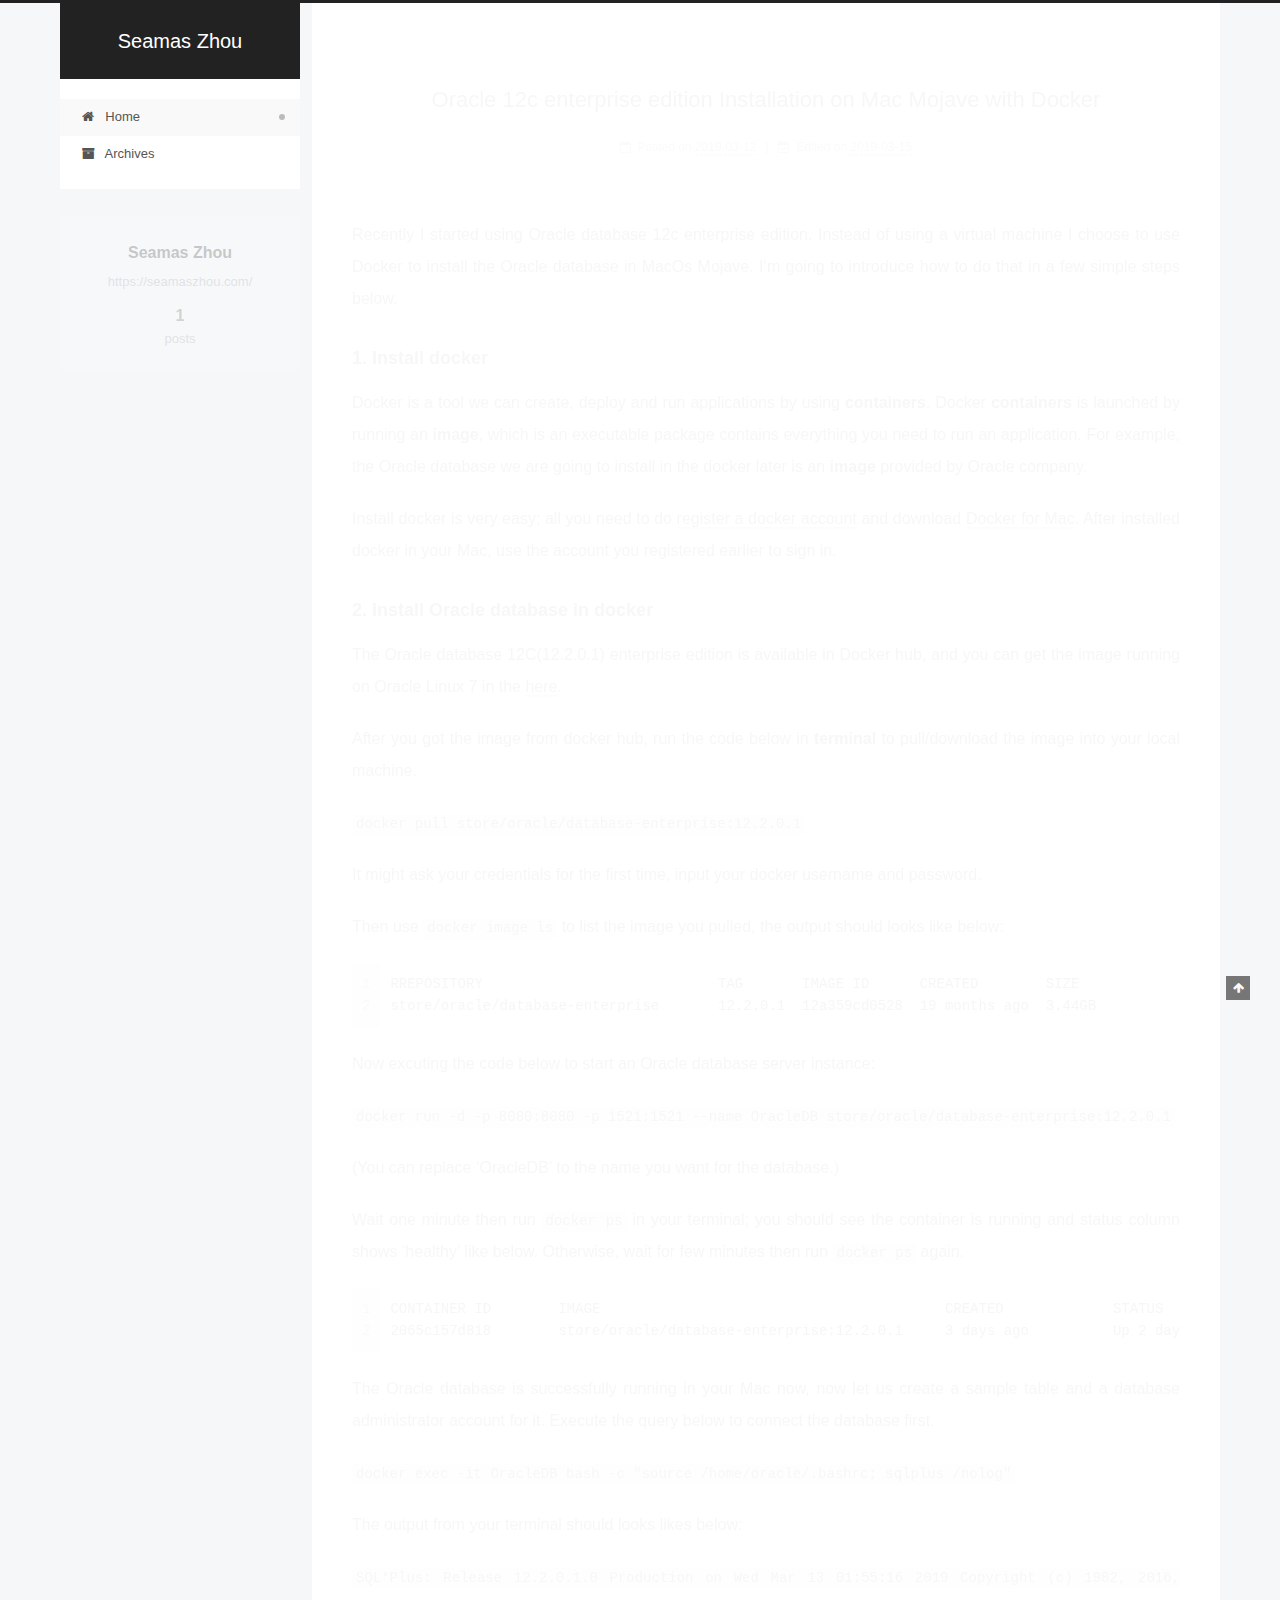
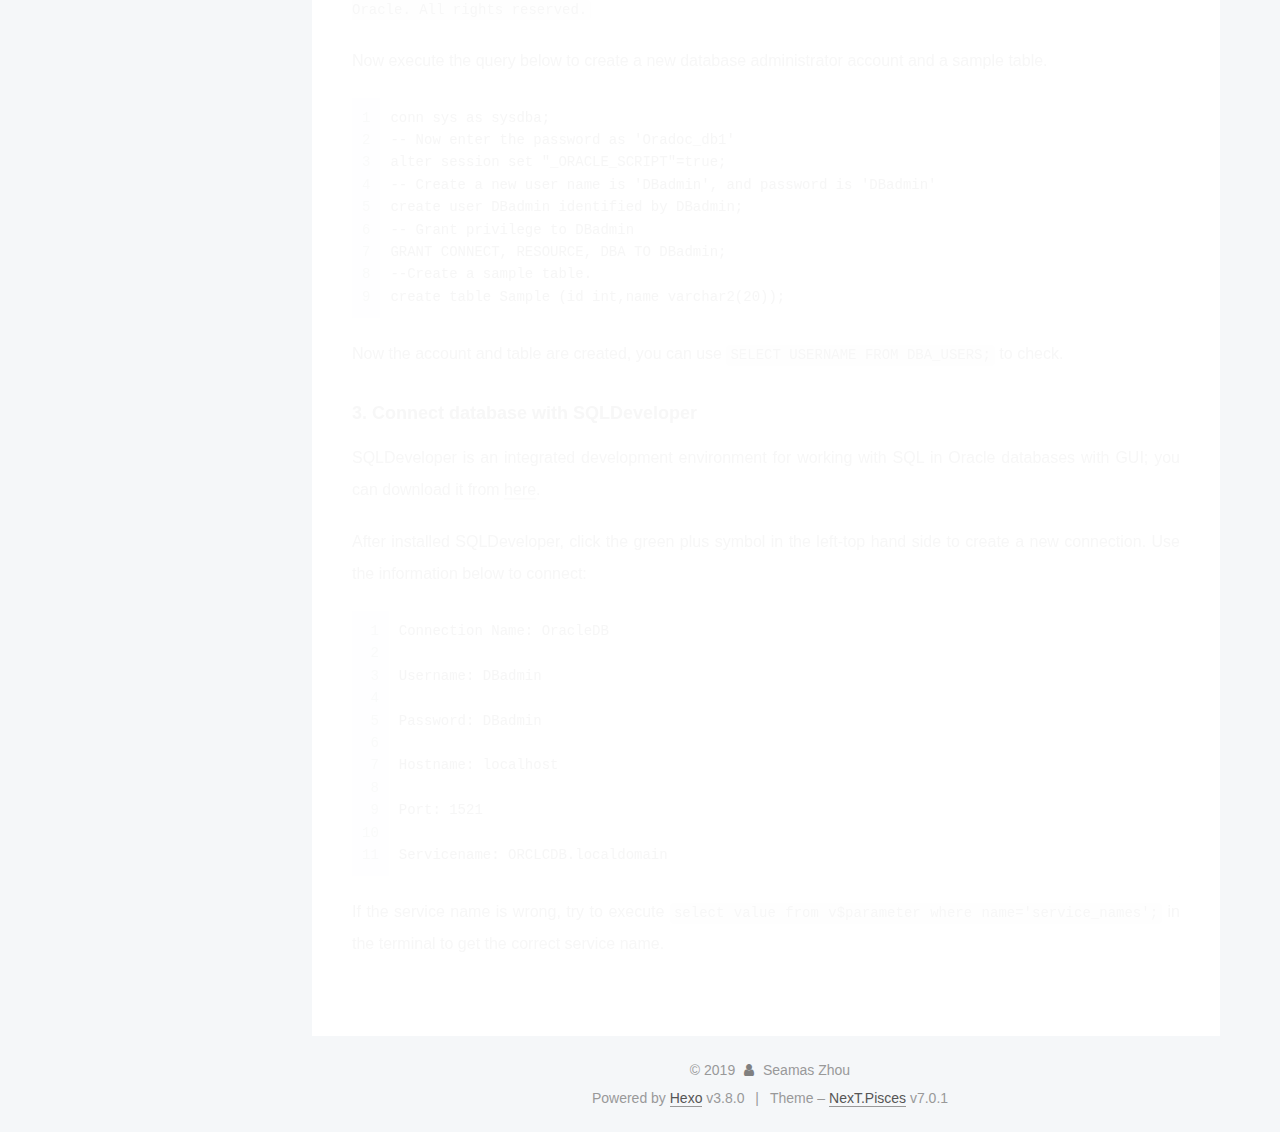
==== commit 10909d8d: "Site updated: 2019-03-16 12:45:53" ====
--- a/index.html
+++ b/index.html
@@ -102,7 +102,7 @@
 <meta name="keywords" content="Hexo,HTML,CSS,android,Linux,Oracle,Python">
 <meta property="og:type" content="website">
 <meta property="og:title" content="Seamas Zhou">
-<meta property="og:url" content="https://seamaszhou.com/index.html">
+<meta property="og:url" content="/index.html">
 <meta property="og:site_name" content="Seamas Zhou">
 <meta property="og:description" content="https://seamaszhou.com/">
 <meta property="og:locale" content="en">
@@ -115,7 +115,7 @@
 
 
 
-  <link rel="canonical" href="https://seamaszhou.com/">
+  <link rel="canonical" href="/">
 
 
 
@@ -291,7 +291,7 @@
   
   
   <div class="post-block">
-    <link itemprop="mainEntityOfPage" href="https://seamaszhou.com/2019/03/12/Docker/">
+    <link itemprop="mainEntityOfPage" href="/2019/03/12/Docker/">
 
     <span hidden itemprop="author" itemscope itemtype="http://schema.org/Person">
       <meta itemprop="name" content="Seamas Zhou">
--- a/css/main.css
+++ b/css/main.css
@@ -1895,7 +1895,7 @@
   width: 4px;
   height: 4px;
   border-radius: 50%;
-  background: #ffff14;
+  background: #a8ff7f;
 }
 .links-of-blogroll {
   font-size: 13px;
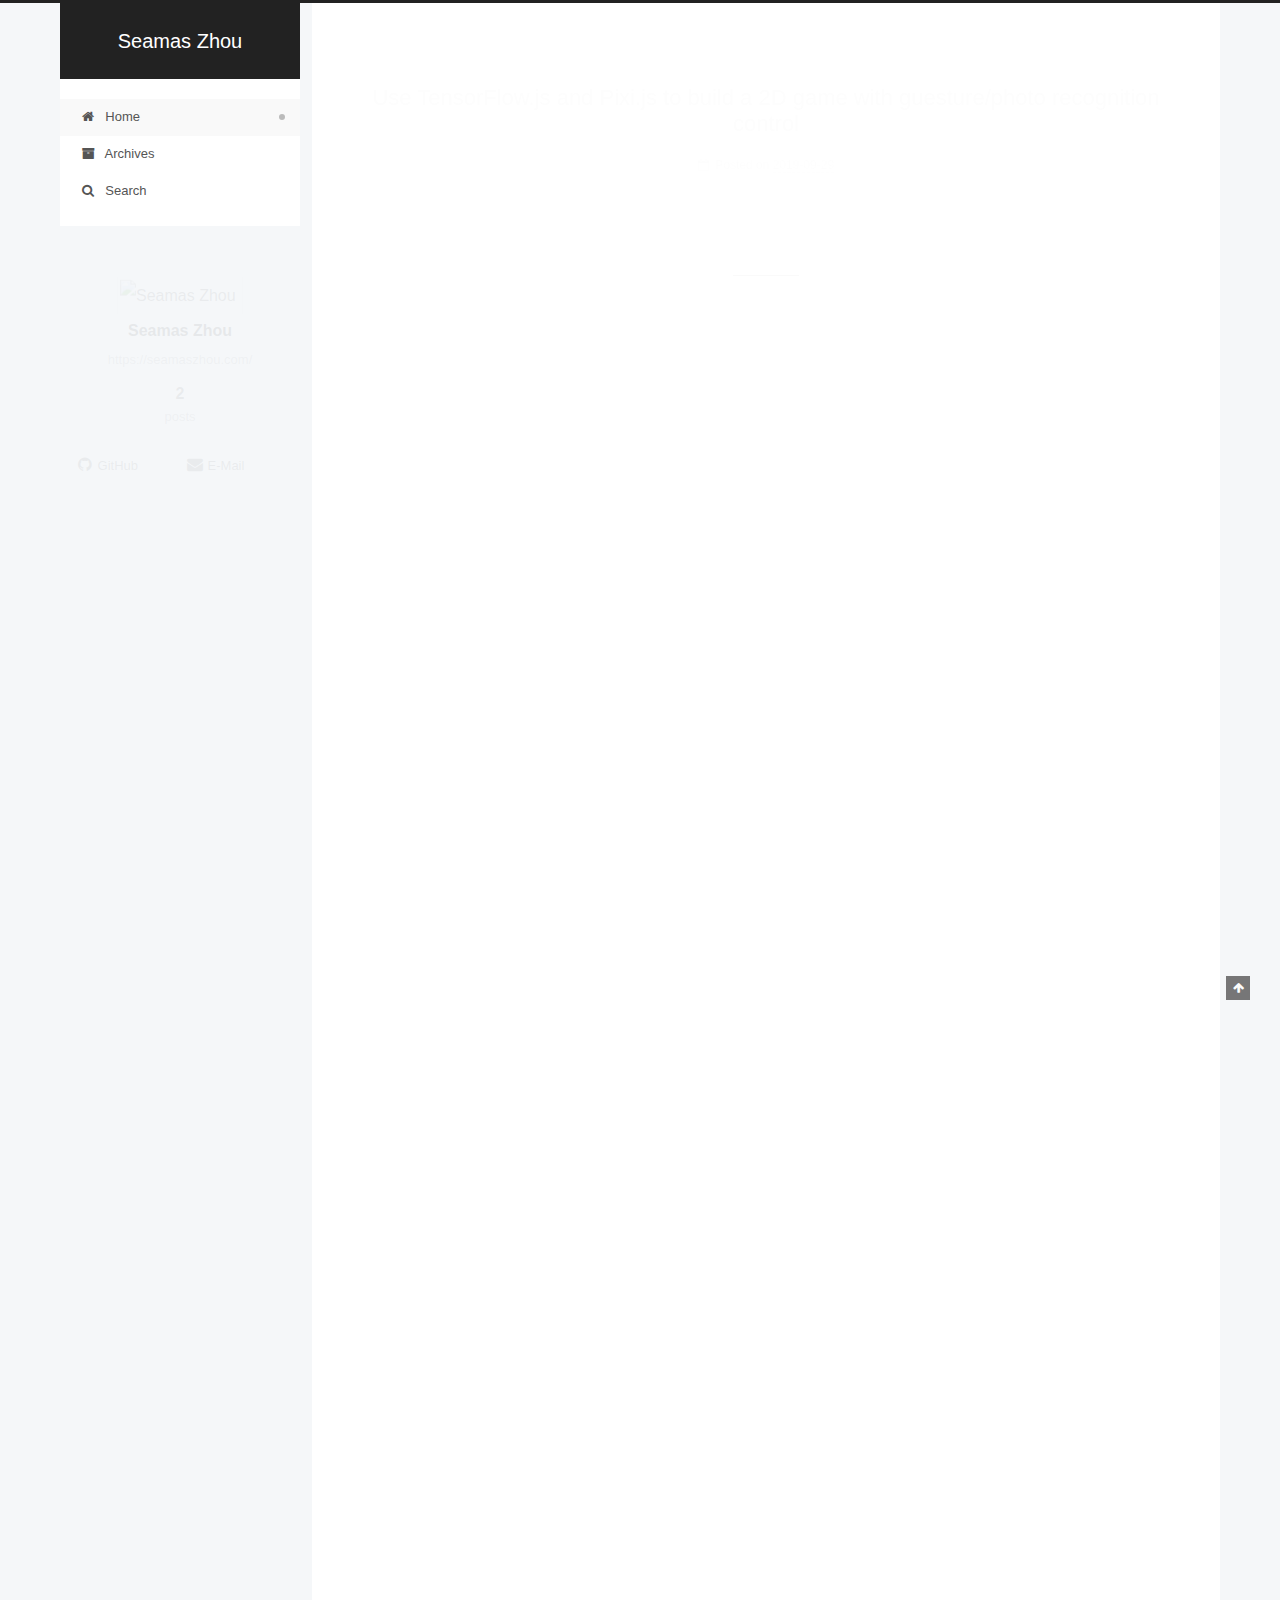
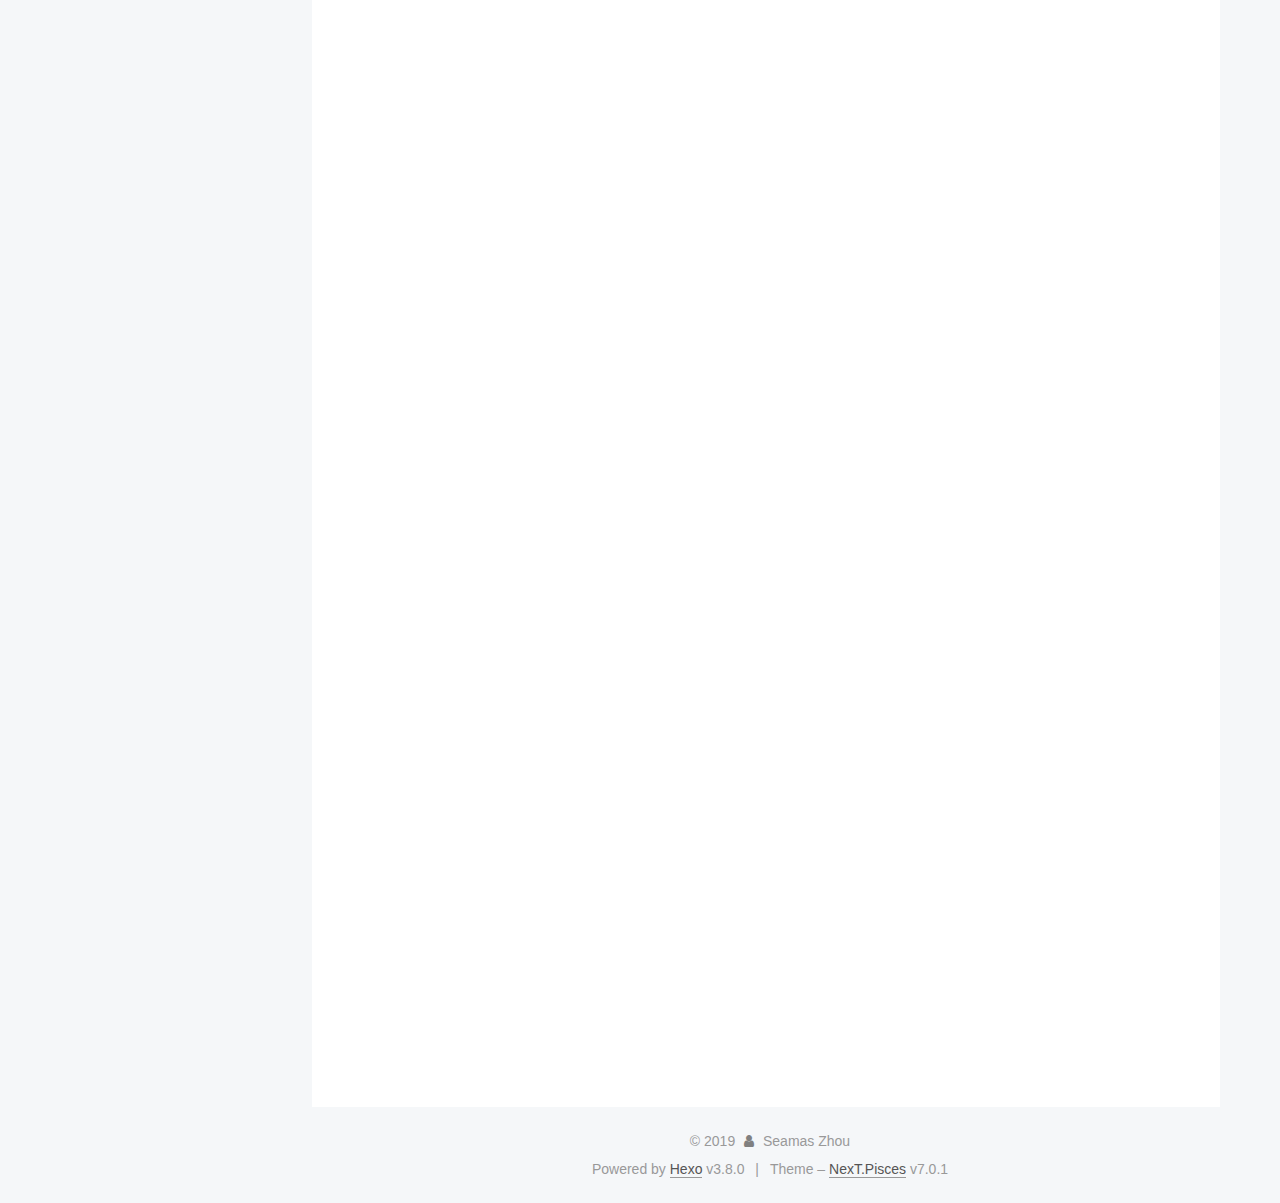
==== commit 1cad105e: "Site updated: 2019-09-29 18:12:20" ====
--- a/index.html
+++ b/index.html
@@ -131,6 +131,17 @@
 
 
 
+  <script async src="//www.googletagmanager.com/gtag/js?id=UA-136346795-1"></script>
+  <script>
+    var host = window.location.hostname;
+    if (host !== "localhost" || !true) {
+      window.dataLayer = window.dataLayer || [];
+      function gtag(){dataLayer.push(arguments);}
+      gtag('js', new Date());
+      gtag('config', 'UA-136346795-1');
+    }
+  </script>
+
 
 
 
@@ -245,11 +256,40 @@
 
       
       
+        <li class="menu-item menu-item-search">
+          
+            <a href="javascript:;" class="popup-trigger">
+          
+            
+              <i class="menu-item-icon fa fa-search fa-fw"></i> <br>Search</a>
+        </li>
+      
     </ul>
   
 
   
 
+  
+    <div class="site-search">
+      
+  <div class="popup search-popup local-search-popup">
+  <div class="local-search-header clearfix">
+    <span class="search-icon">
+      <i class="fa fa-search"></i>
+    </span>
+    <span class="popup-btn-close">
+      <i class="fa fa-times-circle"></i>
+    </span>
+    <div class="local-search-input-wrapper">
+      <input autocomplete="off" placeholder="Searching..." spellcheck="false" type="text" id="local-search-input">
+    </div>
+  </div>
+  <div id="local-search-result"></div>
+</div>
+
+
+
+    </div>
   
 </nav>
 
@@ -291,12 +331,154 @@
   
   
   <div class="post-block">
-    <link itemprop="mainEntityOfPage" href="/2019/03/12/Docker/">
+    <link itemprop="mainEntityOfPage" href="/2019/09/29/Build-a-2D-game-with-photo-gesture-recognition-by-Tensor-Flow-JS-and-Pixi-JS/">
 
     <span hidden itemprop="author" itemscope itemtype="http://schema.org/Person">
       <meta itemprop="name" content="Seamas Zhou">
       <meta itemprop="description" content="https://seamaszhou.com/">
-      <meta itemprop="image" content="/images/avatar.gif">
+      <meta itemprop="image" content="/uploads/avatar.jpg">
+    </span>
+
+    <span hidden itemprop="publisher" itemscope itemtype="http://schema.org/Organization">
+      <meta itemprop="name" content="Seamas Zhou">
+    </span>
+
+    
+      <header class="post-header">
+
+        
+        
+          <h1 class="post-title" itemprop="name headline">
+                
+                
+                <a href="/2019/09/29/Build-a-2D-game-with-photo-gesture-recognition-by-Tensor-Flow-JS-and-Pixi-JS/" class="post-title-link" itemprop="url">Use TensorFlow.js and Pixi.js to build a 2D game with guesture/photo recognition control</a>
+              
+            
+          </h1>
+        
+
+        <div class="post-meta">
+          <span class="post-time">
+
+            
+            
+            
+
+            
+              <span class="post-meta-item-icon">
+                <i class="fa fa-calendar-o"></i>
+              </span>
+              
+                <span class="post-meta-item-text">Posted on</span>
+              
+
+              
+                
+              
+
+              <time title="Created: 2019-09-29 18:08:07 / Modified: 18:11:40" itemprop="dateCreated datePublished" datetime="2019-09-29T18:08:07+10:00">2019-09-29</time>
+            
+
+            
+              
+
+              
+            
+          </span>
+
+          
+
+          
+            
+            
+          
+
+          
+          
+
+          
+
+          
+
+          
+
+        </div>
+      </header>
+    
+
+    
+    
+    
+    <div class="post-body" itemprop="articleBody">
+
+      
+      
+
+      
+        
+          
+            
+          
+        
+      
+    </div>
+
+    
+
+    
+    
+    
+
+    
+
+    
+      
+    
+    
+
+    
+
+    <footer class="post-footer">
+      
+
+      
+
+      
+
+      
+      
+        <div class="post-eof"></div>
+      
+    </footer>
+  </div>
+  
+  
+  
+  </article>
+
+
+    
+      
+
+  
+
+  
+  
+  
+
+  
+
+  <article class="post post-type-normal" itemscope itemtype="http://schema.org/Article">
+  
+  
+  
+  <div class="post-block">
+    <link itemprop="mainEntityOfPage" href="/2019/03/12/Docker/">
+
+    <span hidden itemprop="author" itemscope itemtype="http://schema.org/Person">
+      <meta itemprop="name" content="Seamas Zhou">
+      <meta itemprop="description" content="https://seamaszhou.com/">
+      <meta itemprop="image" content="/uploads/avatar.jpg">
     </span>
 
     <span hidden itemprop="publisher" itemscope itemtype="http://schema.org/Organization">
@@ -353,7 +535,7 @@
                 
                   <span class="post-meta-item-text">Edited on</span>
                 
-                <time title="Modified: 2019-03-15 16:22:30" itemprop="dateModified" datetime="2019-03-15T16:22:30+10:00">2019-03-15</time>
+                <time title="Modified: 2019-03-16 20:15:33" itemprop="dateModified" datetime="2019-03-16T20:15:33+10:00">2019-03-16</time>
               
             
           </span>
@@ -394,25 +576,46 @@
 <p>Install docker is very easy; all you need to do <a href="https://hub.docker.com/signup" target="_blank" rel="noopener">register a docker account</a> and download <a href="https://hub.docker.com/editions/community/docker-ce-desktop-mac" target="_blank" rel="noopener">Docker for Mac</a>. After installed docker in your Mac, use the account you registered earlier to sign in.</p>
 <h3 id="2-Install-Oracle-database-in-docker"><a href="#2-Install-Oracle-database-in-docker" class="headerlink" title="2. Install Oracle database in docker"></a>2. Install Oracle database in docker</h3><p>The Oracle database 12C(12.2.0.1) enterprise edition is available in Docker hub, and you can get the image running on Oracle Linux 7 in the <a href="https://hub.docker.com/_/oracle-database-enterprise-edition" target="_blank" rel="noopener">here</a>. </p>
 <p>After you got the image from docker hub, run the code below in <strong>terminal</strong> to pull/download the image into your local machine.</p>
-<p><code>docker pull store/oracle/database-enterprise:12.2.0.1</code></p>
+<figure class="highlight shell"><table><tr><td class="gutter"><pre><span class="line">1</span><br></pre></td><td class="code"><pre><span class="line">docker pull store/oracle/database-enterprise:12.2.0.1</span><br></pre></td></tr></table></figure>
 <p>It might ask your credentials for the first time, input your docker username and password.</p>
 <p>Then use <code>docker image ls</code> to list the image you pulled, the output should looks like below:</p>
 <figure class="highlight plain"><table><tr><td class="gutter"><pre><span class="line">1</span><br><span class="line">2</span><br></pre></td><td class="code"><pre><span class="line">RREPOSITORY                            TAG       IMAGE ID      CREATED        SIZE           </span><br><span class="line">store/oracle/database-enterprise       12.2.0.1  12a359cd0528  19 months ago  3.44GB</span><br></pre></td></tr></table></figure>
 <p>Now excuting the code below to start an Oracle database server instance:</p>
-<p><code>docker run -d -p 8080:8080 -p 1521:1521 --name OracleDB store/oracle/database-enterprise:12.2.0.1</code></p>
+<figure class="highlight shell"><table><tr><td class="gutter"><pre><span class="line">1</span><br></pre></td><td class="code"><pre><span class="line">docker run -d -p 8080:8080 -p 1521:1521 --name OracleDB store/oracle/database-enterprise:12.2.0.1</span><br></pre></td></tr></table></figure>
 <p>(You can replace ‘OracleDB’ to the name you want for the database.)</p>
 <p>Wait one minute then run <code>docker ps</code> in your terminal; you should see the container is running and status column shows ‘healthy’ like below. Otherwise, wait for few minutes then run <code>docker ps</code> again.</p>
 <figure class="highlight plain"><table><tr><td class="gutter"><pre><span class="line">1</span><br><span class="line">2</span><br></pre></td><td class="code"><pre><span class="line">CONTAINER ID        IMAGE                                         CREATED             STATUS           </span><br><span class="line">2065c157d818        store/oracle/database-enterprise:12.2.0.1     3 days ago          Up 2 days (healthy)</span><br></pre></td></tr></table></figure>
 <p>The Oracle database is successfully running in your Mac now, now let us create a sample table and a database administrator account for it. Execute the query below to connect the database first.</p>
-<p><code>docker exec -it OracleDB bash -c &quot;source /home/oracle/.bashrc; sqlplus /nolog&quot;</code></p>
+<figure class="highlight shell"><table><tr><td class="gutter"><pre><span class="line">1</span><br></pre></td><td class="code"><pre><span class="line">docker exec -it OracleDB bash -c "source /home/oracle/.bashrc; sqlplus /nolog"</span><br></pre></td></tr></table></figure>
 <p>The output from your terminal should looks likes below:</p>
-<p><code>SQL*Plus: Release 12.2.0.1.0 Production on Wed Mar 13 01:55:16 2019 Copyright (c) 1982, 2016, Oracle.  All rights reserved.</code></p>
+<figure class="highlight plain"><table><tr><td class="gutter"><pre><span class="line">1</span><br></pre></td><td class="code"><pre><span class="line">SQL*Plus: Release 12.2.0.1.0 Production on Wed Mar 13 01:55:16 2019 Copyright (c) 1982, 2016, Oracle.  All rights reserved.</span><br></pre></td></tr></table></figure>
 <p>Now execute the query below to create a new database administrator account and a sample table.</p>
-<figure class="highlight plain"><table><tr><td class="gutter"><pre><span class="line">1</span><br><span class="line">2</span><br><span class="line">3</span><br><span class="line">4</span><br><span class="line">5</span><br><span class="line">6</span><br><span class="line">7</span><br><span class="line">8</span><br><span class="line">9</span><br></pre></td><td class="code"><pre><span class="line">conn sys as sysdba;</span><br><span class="line">-- Now enter the password as &apos;Oradoc_db1&apos;</span><br><span class="line">alter session set &quot;_ORACLE_SCRIPT&quot;=true;</span><br><span class="line">-- Create a new user name is &apos;DBadmin&apos;, and password is &apos;DBadmin&apos;</span><br><span class="line">create user DBadmin identified by DBadmin;</span><br><span class="line">-- Grant privilege to DBadmin</span><br><span class="line">GRANT CONNECT, RESOURCE, DBA TO DBadmin;</span><br><span class="line">--Create a sample table.</span><br><span class="line">create table Sample (id int,name varchar2(20));</span><br></pre></td></tr></table></figure>
+<figure class="highlight sql"><table><tr><td class="gutter"><pre><span class="line">1</span><br><span class="line">2</span><br><span class="line">3</span><br><span class="line">4</span><br><span class="line">5</span><br><span class="line">6</span><br><span class="line">7</span><br><span class="line">8</span><br><span class="line">9</span><br></pre></td><td class="code"><pre><span class="line">conn sys as sysdba;</span><br><span class="line"><span class="comment">-- Now enter the password as 'Oradoc_db1'</span></span><br><span class="line"><span class="keyword">alter</span> <span class="keyword">session</span> <span class="keyword">set</span> <span class="string">"_ORACLE_SCRIPT"</span>=<span class="literal">true</span>;</span><br><span class="line"><span class="comment">-- Create a new user name is 'DBadmin', and password is 'DBadmin'</span></span><br><span class="line"><span class="keyword">create</span> <span class="keyword">user</span> DBadmin <span class="keyword">identified</span> <span class="keyword">by</span> DBadmin;</span><br><span class="line"><span class="comment">-- Grant privilege to DBadmin</span></span><br><span class="line"><span class="keyword">GRANT</span> <span class="keyword">CONNECT</span>, <span class="keyword">RESOURCE</span>, DBA <span class="keyword">TO</span> DBadmin;</span><br><span class="line"><span class="comment">--Create a sample table.</span></span><br><span class="line"><span class="keyword">create</span> <span class="keyword">table</span> <span class="keyword">Sample</span> (<span class="keyword">id</span> <span class="built_in">int</span>,<span class="keyword">name</span> varchar2(<span class="number">20</span>));</span><br></pre></td></tr></table></figure>
 <p>Now the account and table are created, you can use <code>SELECT USERNAME FROM DBA_USERS;</code> to check.</p>
 <h3 id="3-Connect-database-with-SQLDeveloper"><a href="#3-Connect-database-with-SQLDeveloper" class="headerlink" title="3. Connect database with SQLDeveloper"></a>3. Connect database with SQLDeveloper</h3><p>SQLDeveloper is an integrated development environment for working with SQL in Oracle databases with GUI; you can download it from <a href="https://www.oracle.com/technetwork/developer-tools/sql-developer/downloads/index.html" target="_blank" rel="noopener">here</a>.</p>
 <p>After installed SQLDeveloper, click the green plus symbol in the left-top hand side to create a new connection. Use the information below to connect:</p>
-<figure class="highlight plain"><table><tr><td class="gutter"><pre><span class="line">1</span><br><span class="line">2</span><br><span class="line">3</span><br><span class="line">4</span><br><span class="line">5</span><br><span class="line">6</span><br><span class="line">7</span><br><span class="line">8</span><br><span class="line">9</span><br><span class="line">10</span><br><span class="line">11</span><br></pre></td><td class="code"><pre><span class="line">Connection Name: OracleDB</span><br><span class="line"></span><br><span class="line">Username: DBadmin</span><br><span class="line"></span><br><span class="line">Password: DBadmin</span><br><span class="line"></span><br><span class="line">Hostname: localhost</span><br><span class="line"></span><br><span class="line">Port: 1521</span><br><span class="line"></span><br><span class="line">Servicename: ORCLCDB.localdomain</span><br></pre></td></tr></table></figure>
+<table>
+<thead>
+<tr>
+<th>Connection name</th>
+<th>Username</th>
+<th>Password</th>
+<th>Hostname</th>
+<th>Port</th>
+<th>Service name</th>
+</tr>
+</thead>
+<tbody>
+<tr>
+<td>OracleDB</td>
+<td>DBadmin</td>
+<td>DBadmin</td>
+<td>localhost</td>
+<td>1521</td>
+<td>ORCLCDB.localdomain</td>
+</tr>
+</tbody>
+</table>
 <p>If the service name is wrong, try to execute <code>select value from v$parameter where name=&#39;service_names&#39;;</code> in the terminal to get the correct service name.</p>
 
           
@@ -486,6 +689,8 @@
         <div class="site-overview">
           <div class="site-author motion-element" itemprop="author" itemscope itemtype="http://schema.org/Person">
             
+              <img class="site-author-image" itemprop="image" src="/uploads/avatar.jpg" alt="Seamas Zhou">
+            
               <p class="site-author-name" itemprop="name">Seamas Zhou</p>
               <div class="site-description motion-element" itemprop="description">https://seamaszhou.com/</div>
           </div>
@@ -497,7 +702,7 @@
                 
                   <a href="/archives/">
                 
-                    <span class="site-state-item-count">1</span>
+                    <span class="site-state-item-count">2</span>
                     <span class="site-state-item-name">posts</span>
                   </a>
                 </div>
@@ -511,6 +716,32 @@
 
           
 
+          
+            <div class="links-of-author motion-element">
+              
+                <span class="links-of-author-item">
+                  
+                  
+                    
+                  
+                  
+                    
+                  
+                  <a href="https://github.com/seamaszhou" title="GitHub &rarr; https://github.com/seamaszhou" rel="noopener" target="_blank"><i class="fa fa-fw fa-github"></i>GitHub</a>
+                </span>
+              
+                <span class="links-of-author-item">
+                  
+                  
+                    
+                  
+                  
+                    
+                  
+                  <a href="/seamaszhou@gmail.com" title="E-Mail &rarr; seamaszhou@gmail.com"><i class="fa fa-fw fa-envelope"></i>E-Mail</a>
+                </span>
+              
+            </div>
           
 
           
@@ -614,6 +845,12 @@
 
 
 
+  
+    
+    
+  
+  <script color="0,0,255" opacity="0.5" zindex="-1" count="99" src="/lib/canvas-nest/canvas-nest.min.js"></script>
+
 
 
 
@@ -674,6 +911,326 @@
 
 
   
+  <script>
+    // Popup Window;
+    var isfetched = false;
+    var isXml = true;
+    // Search DB path;
+    var search_path = "search.xml";
+    if (search_path.length === 0) {
+      search_path = "search.xml";
+    } else if (/json$/i.test(search_path)) {
+      isXml = false;
+    }
+    var path = "/" + search_path;
+    // monitor main search box;
+
+    var onPopupClose = function (e) {
+      $('.popup').hide();
+      $('#local-search-input').val('');
+      $('.search-result-list').remove();
+      $('#no-result').remove();
+      $(".local-search-pop-overlay").remove();
+      $('body').css('overflow', '');
+    }
+
+    function proceedsearch() {
+      $("body")
+        .append('<div class="search-popup-overlay local-search-pop-overlay"></div>')
+        .css('overflow', 'hidden');
+      $('.search-popup-overlay').click(onPopupClose);
+      $('.popup').toggle();
+      var $localSearchInput = $('#local-search-input');
+      $localSearchInput.attr("autocapitalize", "none");
+      $localSearchInput.attr("autocorrect", "off");
+      $localSearchInput.focus();
+    }
+
+    // search function;
+    var searchFunc = function(path, search_id, content_id) {
+      'use strict';
+
+      // start loading animation
+      $("body")
+        .append('<div class="search-popup-overlay local-search-pop-overlay">' +
+          '<div id="search-loading-icon">' +
+          '<i class="fa fa-spinner fa-pulse fa-5x fa-fw"></i>' +
+          '</div>' +
+          '</div>')
+        .css('overflow', 'hidden');
+      $("#search-loading-icon").css('margin', '20% auto 0 auto').css('text-align', 'center');
+
+      
+
+      $.ajax({
+        url: path,
+        dataType: isXml ? "xml" : "json",
+        async: true,
+        success: function(res) {
+          // get the contents from search data
+          isfetched = true;
+          $('.popup').detach().appendTo('.header-inner');
+          var datas = isXml ? $("entry", res).map(function() {
+            return {
+              title: $("title", this).text(),
+              content: $("content",this).text(),
+              url: $("url" , this).text()
+            };
+          }).get() : res;
+          var input = document.getElementById(search_id);
+          var resultContent = document.getElementById(content_id);
+          var inputEventFunction = function() {
+            var searchText = input.value.trim().toLowerCase();
+            var keywords = searchText.split(/[\s\-]+/);
+            if (keywords.length > 1) {
+              keywords.push(searchText);
+            }
+            var resultItems = [];
+            if (searchText.length > 0) {
+              // perform local searching
+              datas.forEach(function(data) {
+                var isMatch = false;
+                var hitCount = 0;
+                var searchTextCount = 0;
+                var title = data.title.trim();
+                var titleInLowerCase = title.toLowerCase();
+                var content = data.content.trim().replace(/<[^>]+>/g,"");
+                
+                var contentInLowerCase = content.toLowerCase();
+                var articleUrl = decodeURIComponent(data.url).replace(/\/{2,}/g, '/');
+                var indexOfTitle = [];
+                var indexOfContent = [];
+                // only match articles with not empty titles
+                if(title != '') {
+                  keywords.forEach(function(keyword) {
+                    function getIndexByWord(word, text, caseSensitive) {
+                      var wordLen = word.length;
+                      if (wordLen === 0) {
+                        return [];
+                      }
+                      var startPosition = 0, position = [], index = [];
+                      if (!caseSensitive) {
+                        text = text.toLowerCase();
+                        word = word.toLowerCase();
+                      }
+                      while ((position = text.indexOf(word, startPosition)) > -1) {
+                        index.push({position: position, word: word});
+                        startPosition = position + wordLen;
+                      }
+                      return index;
+                    }
+
+                    indexOfTitle = indexOfTitle.concat(getIndexByWord(keyword, titleInLowerCase, false));
+                    indexOfContent = indexOfContent.concat(getIndexByWord(keyword, contentInLowerCase, false));
+                  });
+                  if (indexOfTitle.length > 0 || indexOfContent.length > 0) {
+                    isMatch = true;
+                    hitCount = indexOfTitle.length + indexOfContent.length;
+                  }
+                }
+
+                // show search results
+
+                if (isMatch) {
+                  // sort index by position of keyword
+
+                  [indexOfTitle, indexOfContent].forEach(function (index) {
+                    index.sort(function (itemLeft, itemRight) {
+                      if (itemRight.position !== itemLeft.position) {
+                        return itemRight.position - itemLeft.position;
+                      } else {
+                        return itemLeft.word.length - itemRight.word.length;
+                      }
+                    });
+                  });
+
+                  // merge hits into slices
+
+                  function mergeIntoSlice(text, start, end, index) {
+                    var item = index[index.length - 1];
+                    var position = item.position;
+                    var word = item.word;
+                    var hits = [];
+                    var searchTextCountInSlice = 0;
+                    while (position + word.length <= end && index.length != 0) {
+                      if (word === searchText) {
+                        searchTextCountInSlice++;
+                      }
+                      hits.push({position: position, length: word.length});
+                      var wordEnd = position + word.length;
+
+                      // move to next position of hit
+
+                      index.pop();
+                      while (index.length != 0) {
+                        item = index[index.length - 1];
+                        position = item.position;
+                        word = item.word;
+                        if (wordEnd > position) {
+                          index.pop();
+                        } else {
+                          break;
+                        }
+                      }
+                    }
+                    searchTextCount += searchTextCountInSlice;
+                    return {
+                      hits: hits,
+                      start: start,
+                      end: end,
+                      searchTextCount: searchTextCountInSlice
+                    };
+                  }
+
+                  var slicesOfTitle = [];
+                  if (indexOfTitle.length != 0) {
+                    slicesOfTitle.push(mergeIntoSlice(title, 0, title.length, indexOfTitle));
+                  }
+
+                  var slicesOfContent = [];
+                  while (indexOfContent.length != 0) {
+                    var item = indexOfContent[indexOfContent.length - 1];
+                    var position = item.position;
+                    var word = item.word;
+                    // cut out 100 characters
+                    var start = position - 20;
+                    var end = position + 80;
+                    if(start < 0){
+                      start = 0;
+                    }
+                    if (end < position + word.length) {
+                      end = position + word.length;
+                    }
+                    if(end > content.length){
+                      end = content.length;
+                    }
+                    slicesOfContent.push(mergeIntoSlice(content, start, end, indexOfContent));
+                  }
+
+                  // sort slices in content by search text's count and hits' count
+
+                  slicesOfContent.sort(function (sliceLeft, sliceRight) {
+                    if (sliceLeft.searchTextCount !== sliceRight.searchTextCount) {
+                      return sliceRight.searchTextCount - sliceLeft.searchTextCount;
+                    } else if (sliceLeft.hits.length !== sliceRight.hits.length) {
+                      return sliceRight.hits.length - sliceLeft.hits.length;
+                    } else {
+                      return sliceLeft.start - sliceRight.start;
+                    }
+                  });
+
+                  // select top N slices in content
+
+                  var upperBound = parseInt('1');
+                  if (upperBound >= 0) {
+                    slicesOfContent = slicesOfContent.slice(0, upperBound);
+                  }
+
+                  // highlight title and content
+
+                  function highlightKeyword(text, slice) {
+                    var result = '';
+                    var prevEnd = slice.start;
+                    slice.hits.forEach(function (hit) {
+                      result += text.substring(prevEnd, hit.position);
+                      var end = hit.position + hit.length;
+                      result += '<b class="search-keyword">' + text.substring(hit.position, end) + '</b>';
+                      prevEnd = end;
+                    });
+                    result += text.substring(prevEnd, slice.end);
+                    return result;
+                  }
+
+                  var resultItem = '';
+
+                  if (slicesOfTitle.length != 0) {
+                    resultItem += "<li><a href='" + articleUrl + "' class='search-result-title'>" + highlightKeyword(title, slicesOfTitle[0]) + "</a>";
+                  } else {
+                    resultItem += "<li><a href='" + articleUrl + "' class='search-result-title'>" + title + "</a>";
+                  }
+
+                  slicesOfContent.forEach(function (slice) {
+                    resultItem += "<a href='" + articleUrl + "'>" +
+                      "<p class=\"search-result\">" + highlightKeyword(content, slice) +
+                      "...</p>" + "</a>";
+                  });
+
+                  resultItem += "</li>";
+                  resultItems.push({
+                    item: resultItem,
+                    searchTextCount: searchTextCount,
+                    hitCount: hitCount,
+                    id: resultItems.length
+                  });
+                }
+              })
+            };
+            if (keywords.length === 1 && keywords[0] === "") {
+              resultContent.innerHTML = '<div id="no-result"><i class="fa fa-search fa-5x"></i></div>'
+            } else if (resultItems.length === 0) {
+              resultContent.innerHTML = '<div id="no-result"><i class="fa fa-frown-o fa-5x"></i></div>'
+            } else {
+              resultItems.sort(function (resultLeft, resultRight) {
+                if (resultLeft.searchTextCount !== resultRight.searchTextCount) {
+                  return resultRight.searchTextCount - resultLeft.searchTextCount;
+                } else if (resultLeft.hitCount !== resultRight.hitCount) {
+                  return resultRight.hitCount - resultLeft.hitCount;
+                } else {
+                  return resultRight.id - resultLeft.id;
+                }
+              });
+              var searchResultList = '<ul class=\"search-result-list\">';
+              resultItems.forEach(function (result) {
+                searchResultList += result.item;
+              })
+              searchResultList += "</ul>";
+              resultContent.innerHTML = searchResultList;
+            }
+          }
+
+          if ('auto' === 'auto') {
+            input.addEventListener('input', inputEventFunction);
+          } else {
+            $('.search-icon').click(inputEventFunction);
+            input.addEventListener('keypress', function (event) {
+              if (event.keyCode === 13) {
+                inputEventFunction();
+              }
+            });
+          }
+
+          // remove loading animation
+          $(".local-search-pop-overlay").remove();
+          $('body').css('overflow', '');
+
+          proceedsearch();
+        }
+      });
+    }
+
+    // handle and trigger popup window;
+    $('.popup-trigger').click(function(e) {
+      e.stopPropagation();
+      if (isfetched === false) {
+        searchFunc(path, 'local-search-input', 'local-search-result');
+      } else {
+        proceedsearch();
+      };
+    });
+
+    $('.popup-btn-close').click(onPopupClose);
+    $('.popup').click(function(e){
+      e.stopPropagation();
+    });
+    $(document).on('keyup', function (event) {
+      var shouldDismissSearchPopup = event.which === 27 &&
+        $('.search-popup').is(':visible');
+      if (shouldDismissSearchPopup) {
+        onPopupClose();
+      }
+    });
+  </script>
+
 
 
 
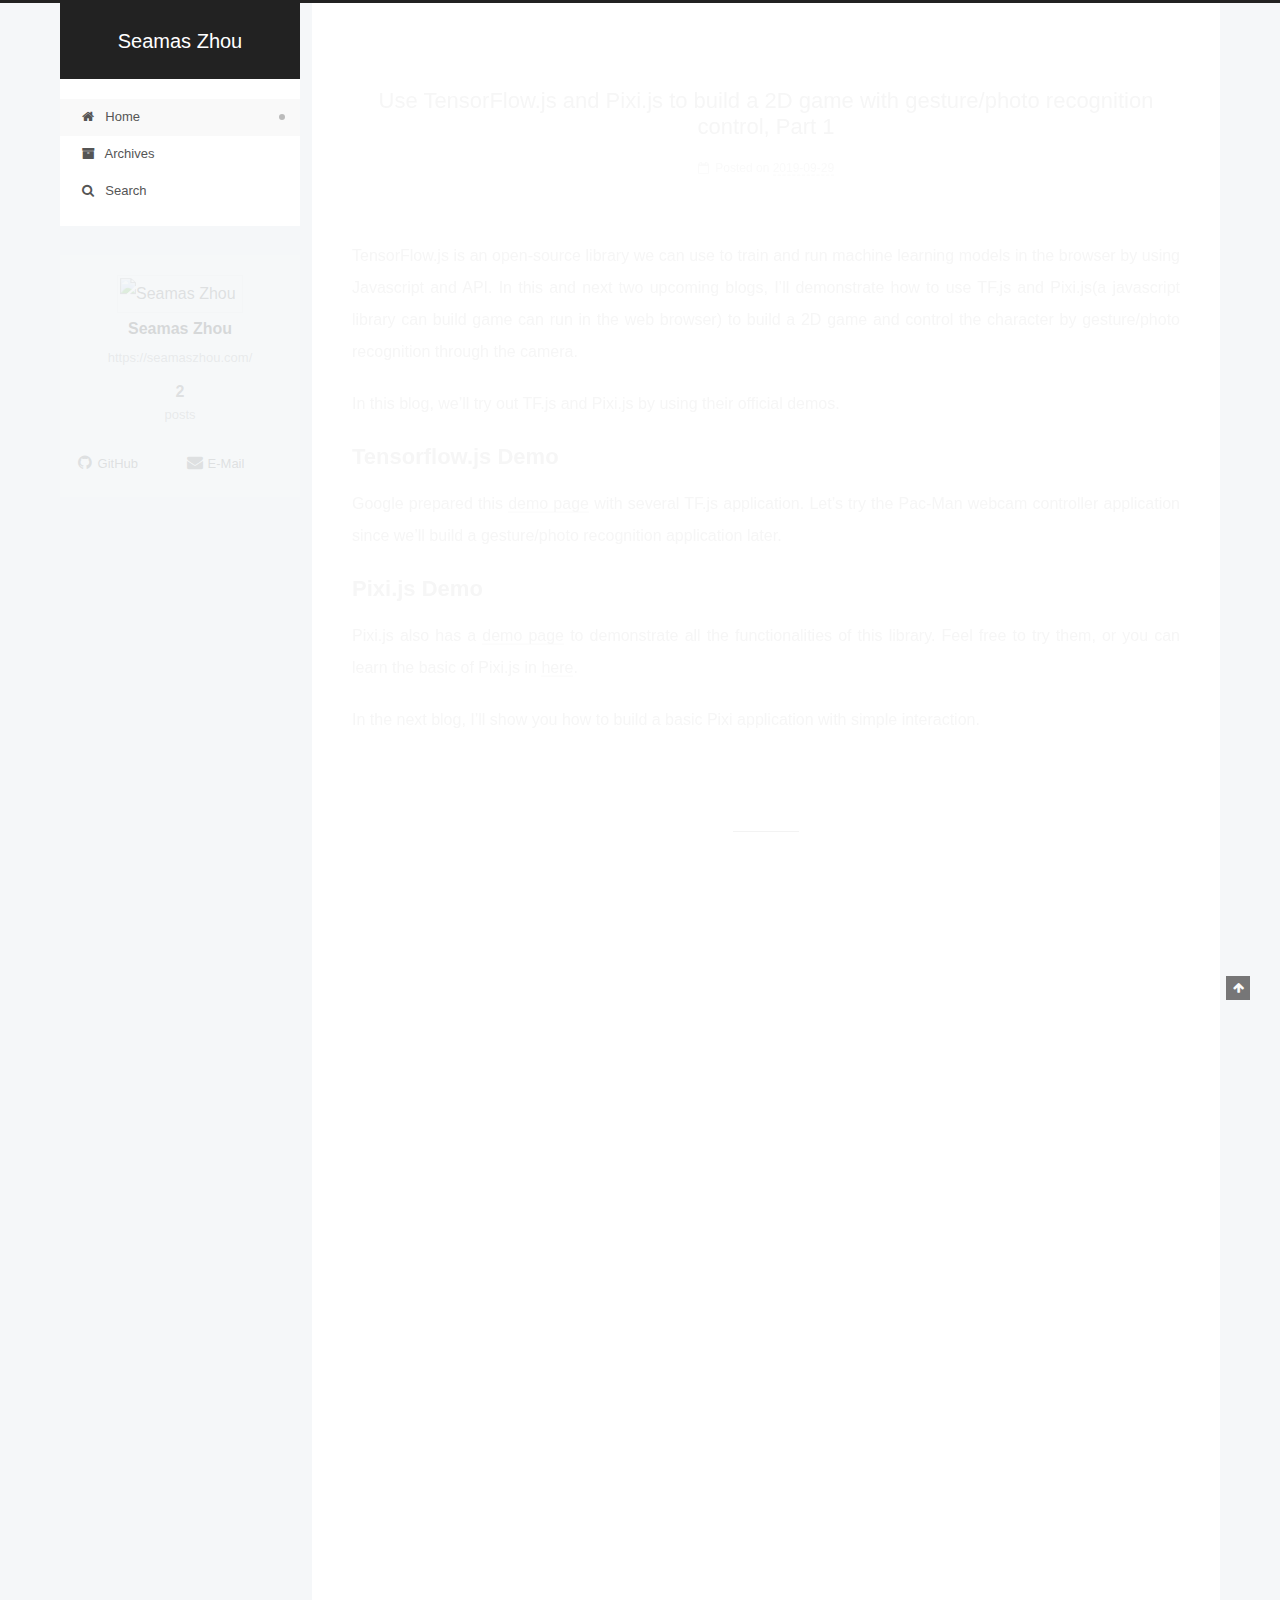
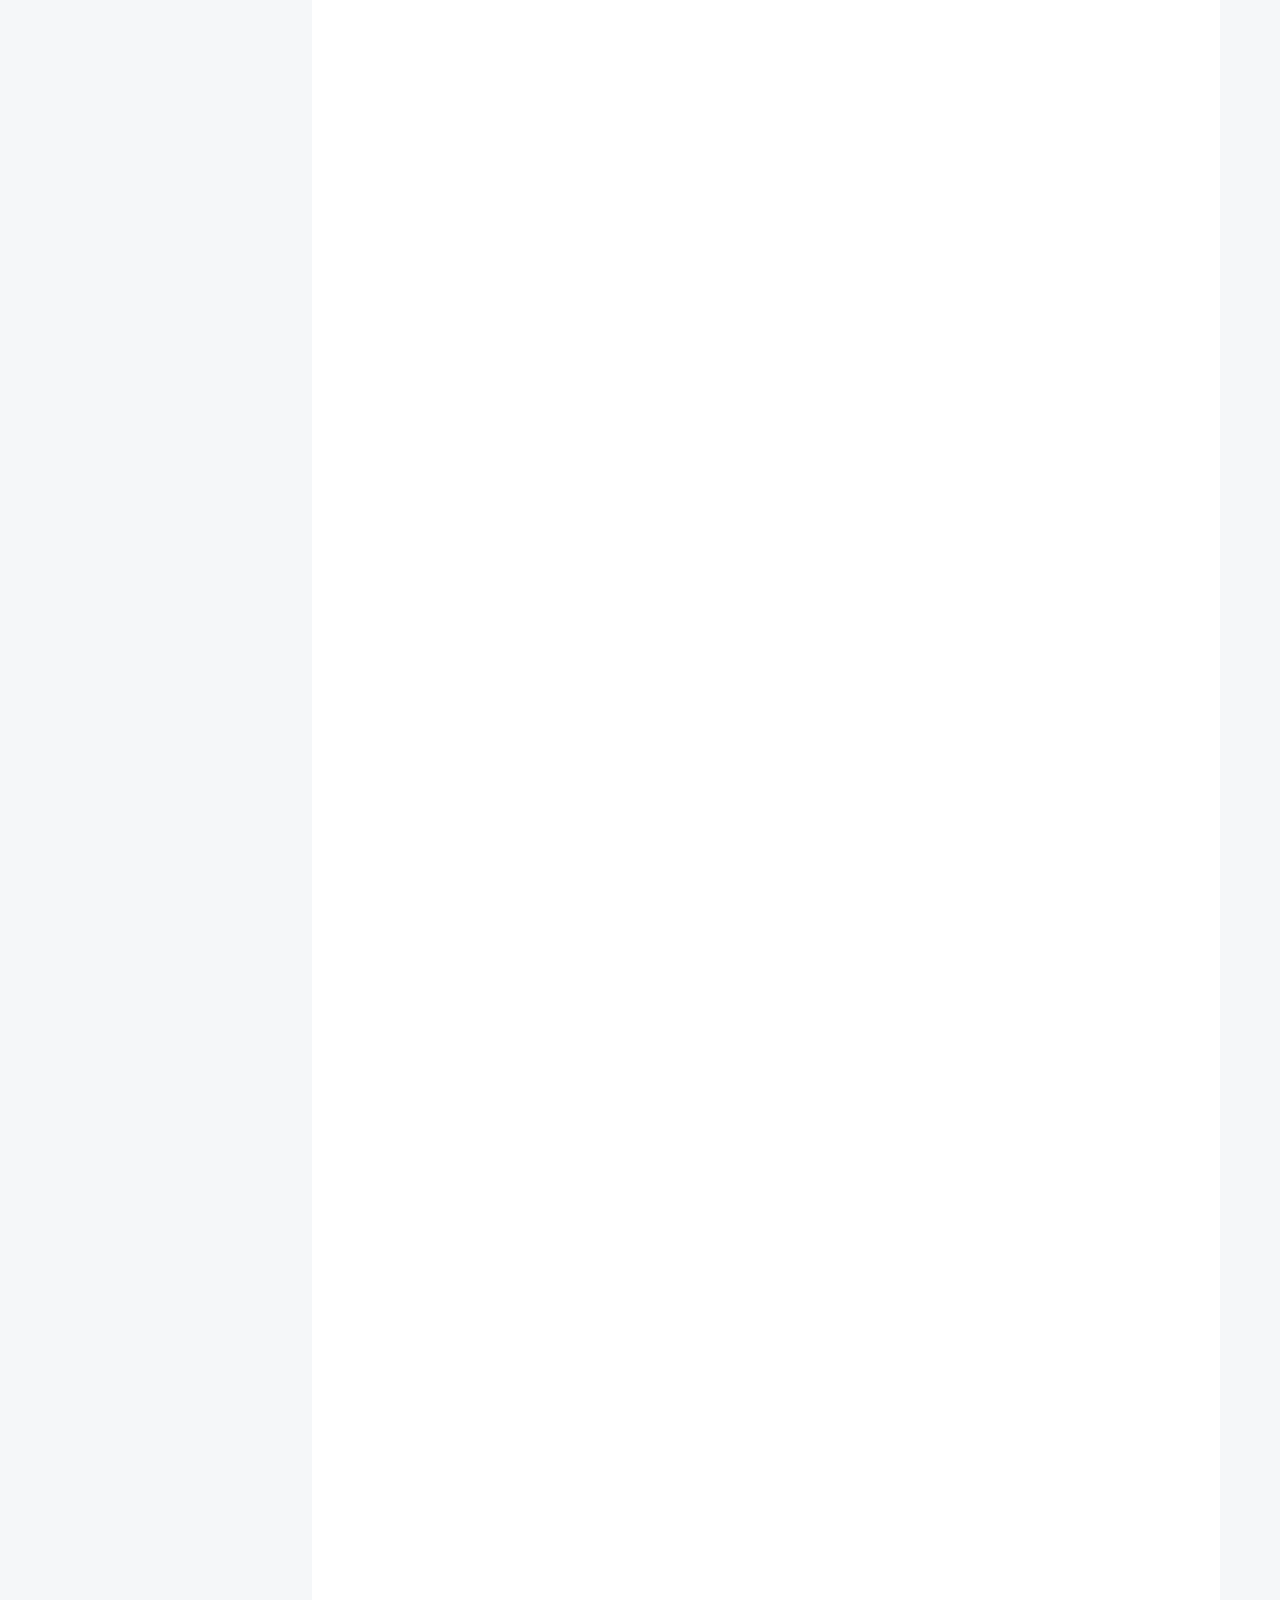
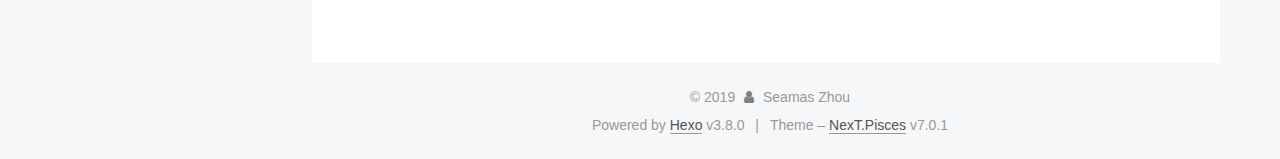
==== commit 331e2c21: "Site updated: 2019-09-29 21:30:21" ====
--- a/index.html
+++ b/index.html
@@ -351,7 +351,7 @@
           <h1 class="post-title" itemprop="name headline">
                 
                 
-                <a href="/2019/09/29/Build-a-2D-game-with-photo-gesture-recognition-by-Tensor-Flow-JS-and-Pixi-JS/" class="post-title-link" itemprop="url">Use TensorFlow.js and Pixi.js to build a 2D game with guesture/photo recognition control</a>
+                <a href="/2019/09/29/Build-a-2D-game-with-photo-gesture-recognition-by-Tensor-Flow-JS-and-Pixi-JS/" class="post-title-link" itemprop="url">Use TensorFlow.js and Pixi.js to build a 2D game with gesture/photo recognition control, Part 1</a>
               
             
           </h1>
@@ -376,7 +376,7 @@
                 
               
 
-              <time title="Created: 2019-09-29 18:08:07 / Modified: 18:11:40" itemprop="dateCreated datePublished" datetime="2019-09-29T18:08:07+10:00">2019-09-29</time>
+              <time title="Created: 2019-09-29 18:08:07 / Modified: 21:29:53" itemprop="dateCreated datePublished" datetime="2019-09-29T18:08:07+10:00">2019-09-29</time>
             
 
             
@@ -417,7 +417,12 @@
       
         
           
-            
+            <p>TensorFlow.js is an open-source library we can use to train and run machine learning models in the browser by using Javascript and API. In this and next two upcoming blogs, I’ll demonstrate how to use TF.js and Pixi.js(a javascript library can build game can run in the web browser) to build a 2D game and control the character by gesture/photo recognition through the camera.</p>
+<p>In this blog, we’ll try out TF.js and Pixi.js by using their official demos.</p>
+<h1 id="Tensorflow-js-Demo"><a href="#Tensorflow-js-Demo" class="headerlink" title="Tensorflow.js Demo"></a>Tensorflow.js Demo</h1><p>Google prepared this <a href="https://www.tensorflow.org/js/demos" target="_blank" rel="noopener">demo page</a> with several TF.js application. Let’s try the Pac-Man webcam controller application since we’ll build a gesture/photo recognition application later.</p>
+<h1 id="Pixi-js-Demo"><a href="#Pixi-js-Demo" class="headerlink" title="Pixi.js Demo"></a>Pixi.js Demo</h1><p>Pixi.js also has a <a href="https://pixijs.io/examples/#/demos-basic/" target="_blank" rel="noopener">demo page</a> to demonstrate all the functionalities of this library. Feel free to try them, or you can learn the basic of Pixi.js in <a href="https://github.com/pixijs/pixi.js" target="_blank" rel="noopener">here</a>.</p>
+<p>In the next blog, I’ll show you how to build a basic Pixi application with simple interaction.</p>
+
           
         
       
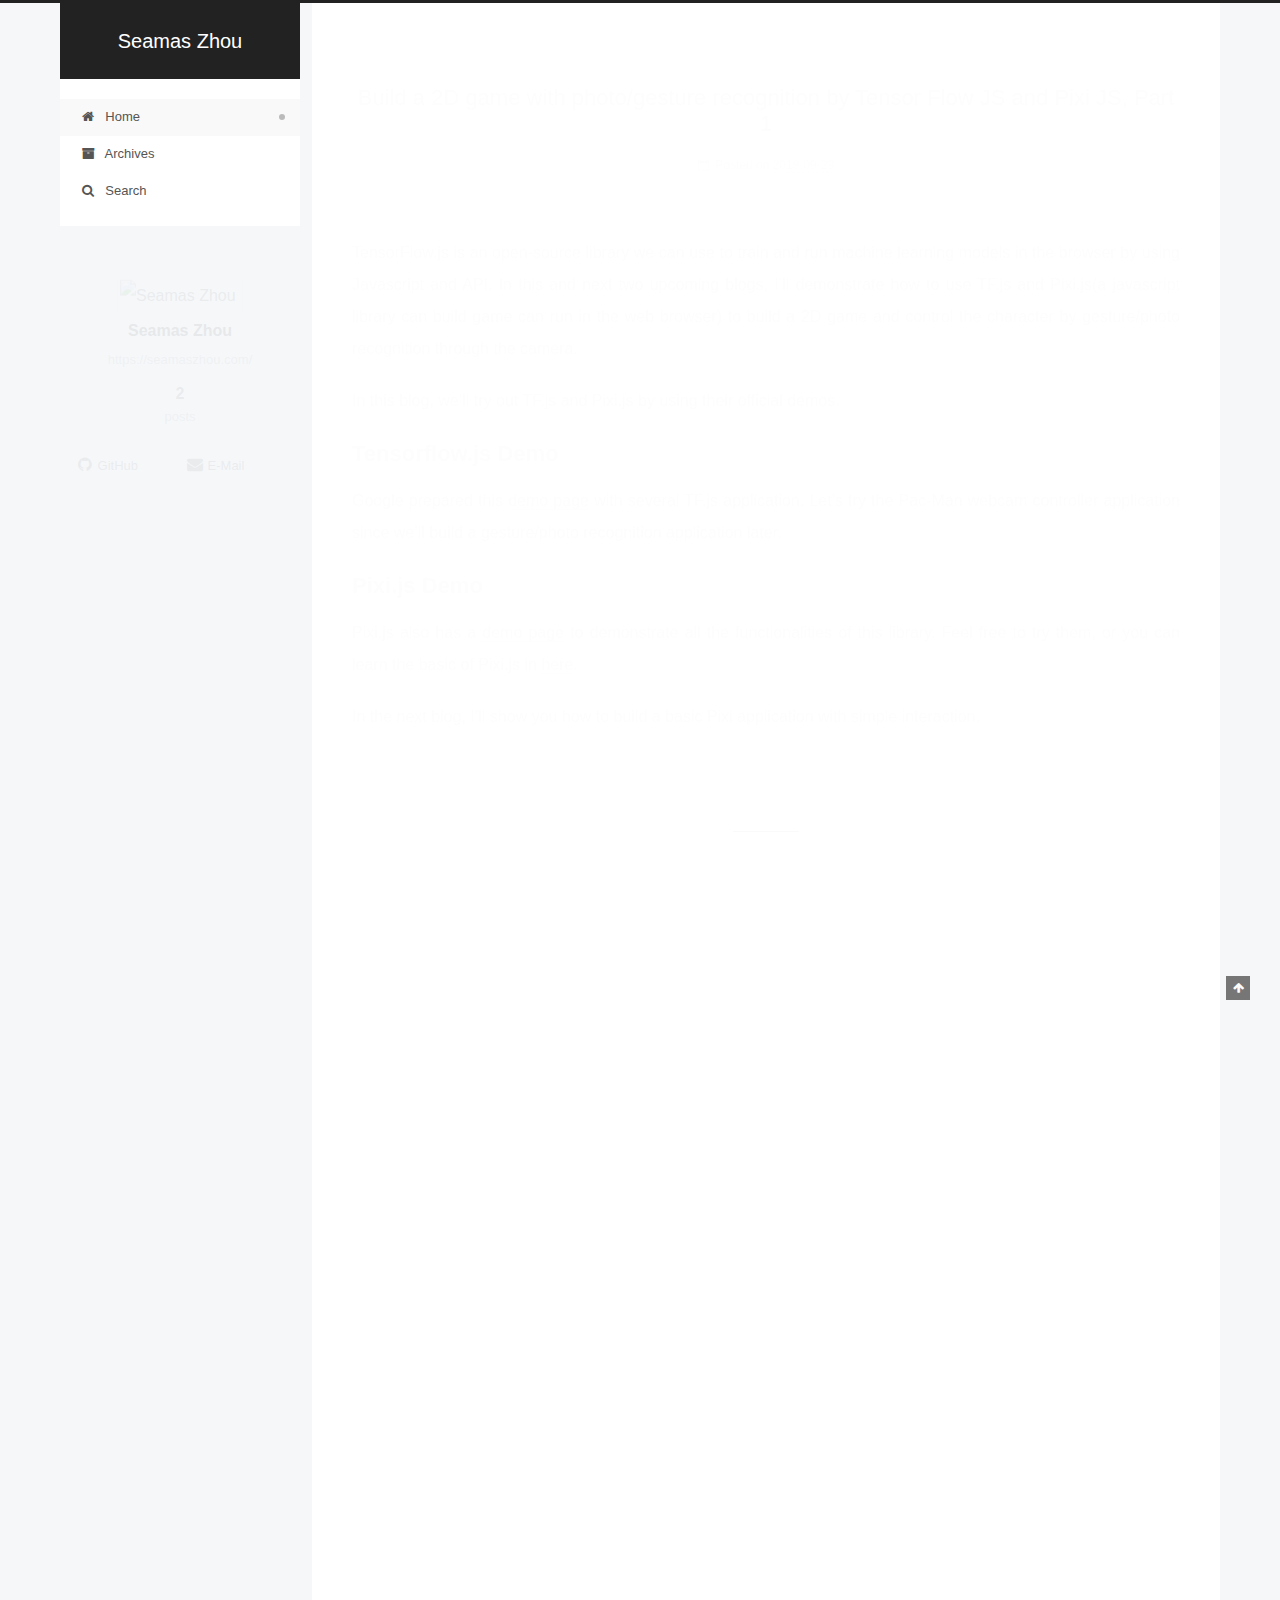
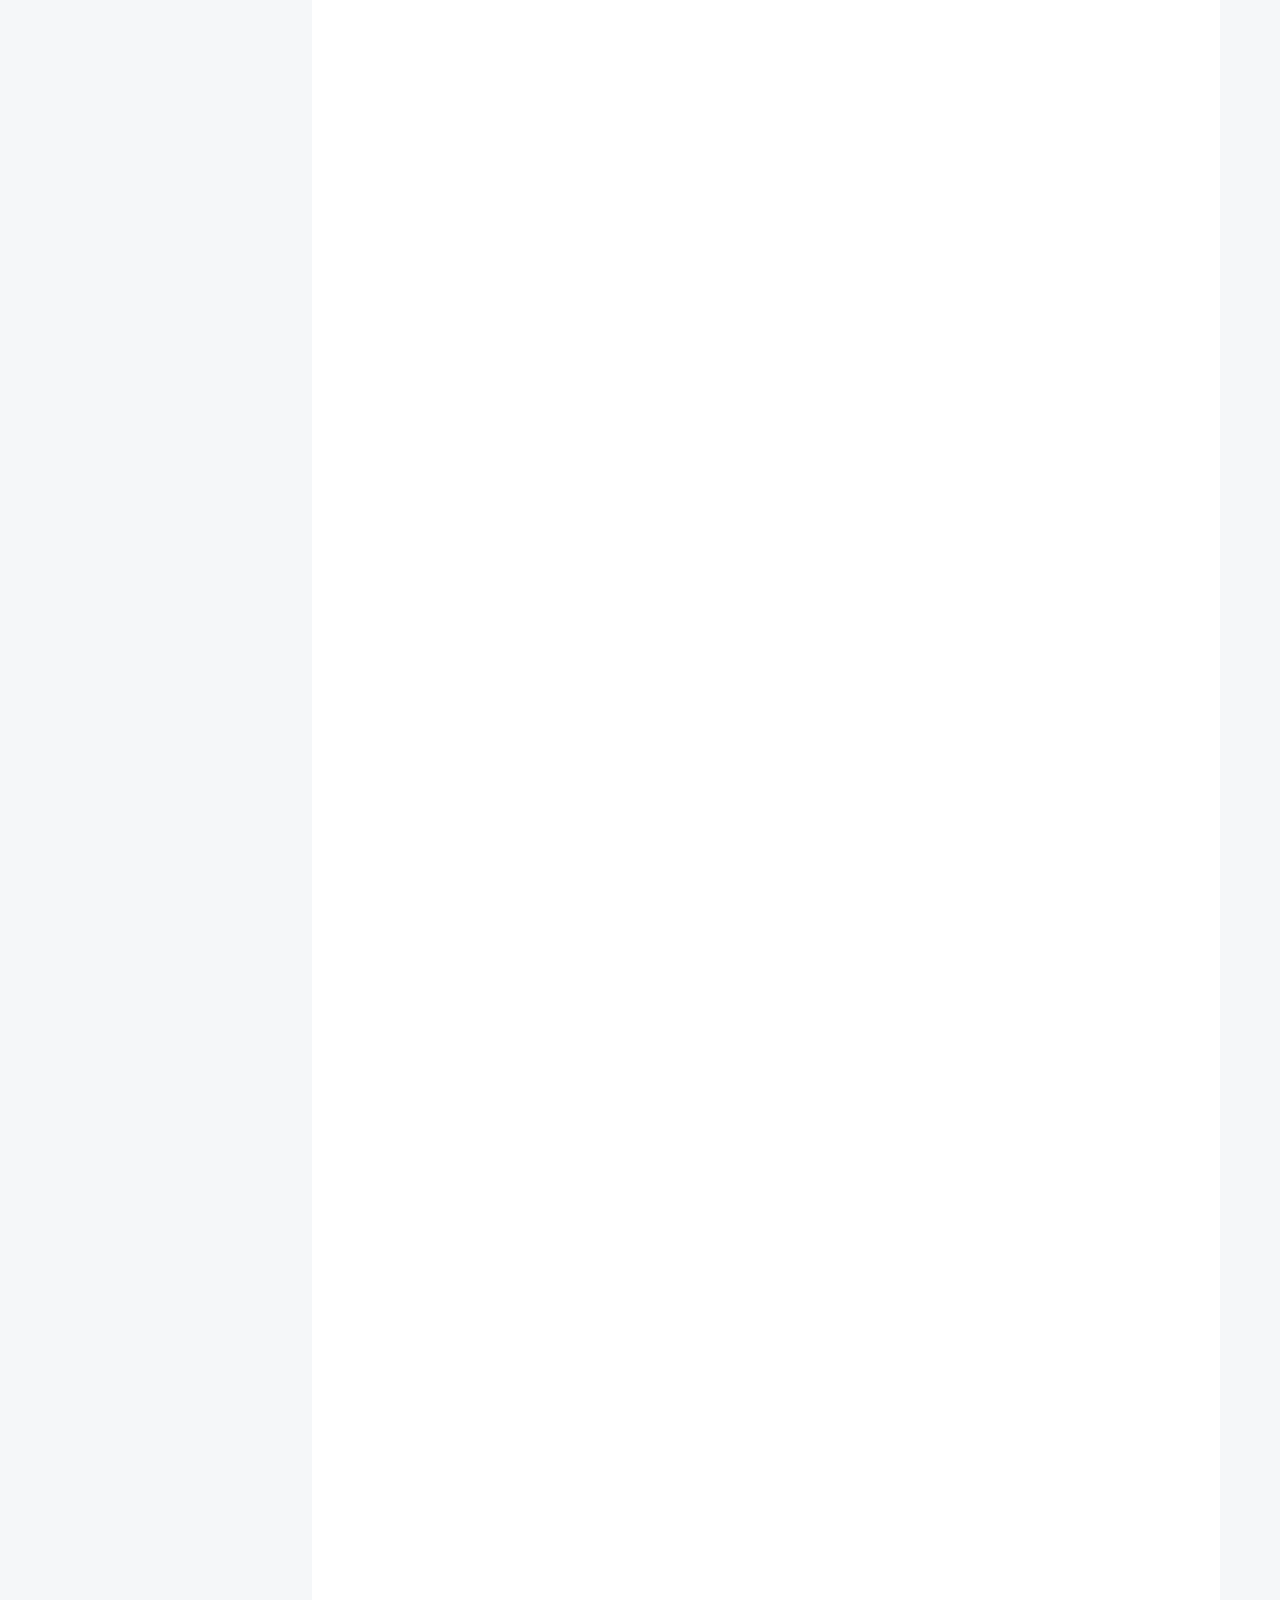
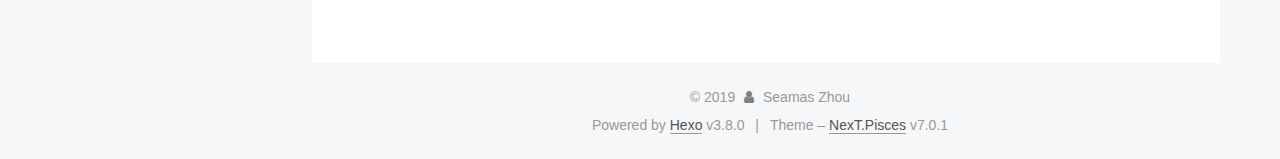
==== commit c054bb16: "Site updated: 2019-09-29 21:33:47" ====
--- a/index.html
+++ b/index.html
@@ -351,7 +351,7 @@
           <h1 class="post-title" itemprop="name headline">
                 
                 
-                <a href="/2019/09/29/Build-a-2D-game-with-photo-gesture-recognition-by-Tensor-Flow-JS-and-Pixi-JS/" class="post-title-link" itemprop="url">Use TensorFlow.js and Pixi.js to build a 2D game with gesture/photo recognition control, Part 1</a>
+                <a href="/2019/09/29/Build-a-2D-game-with-photo-gesture-recognition-by-Tensor-Flow-JS-and-Pixi-JS/" class="post-title-link" itemprop="url">Build a 2D game with photo/gesture recognition by Tensor Flow JS and Pixi JS, Part 1</a>
               
             
           </h1>
@@ -376,7 +376,7 @@
                 
               
 
-              <time title="Created: 2019-09-29 18:08:07 / Modified: 21:29:53" itemprop="dateCreated datePublished" datetime="2019-09-29T18:08:07+10:00">2019-09-29</time>
+              <time title="Created: 2019-09-29 21:32:10 / Modified: 21:33:30" itemprop="dateCreated datePublished" datetime="2019-09-29T21:32:10+10:00">2019-09-29</time>
             
 
             
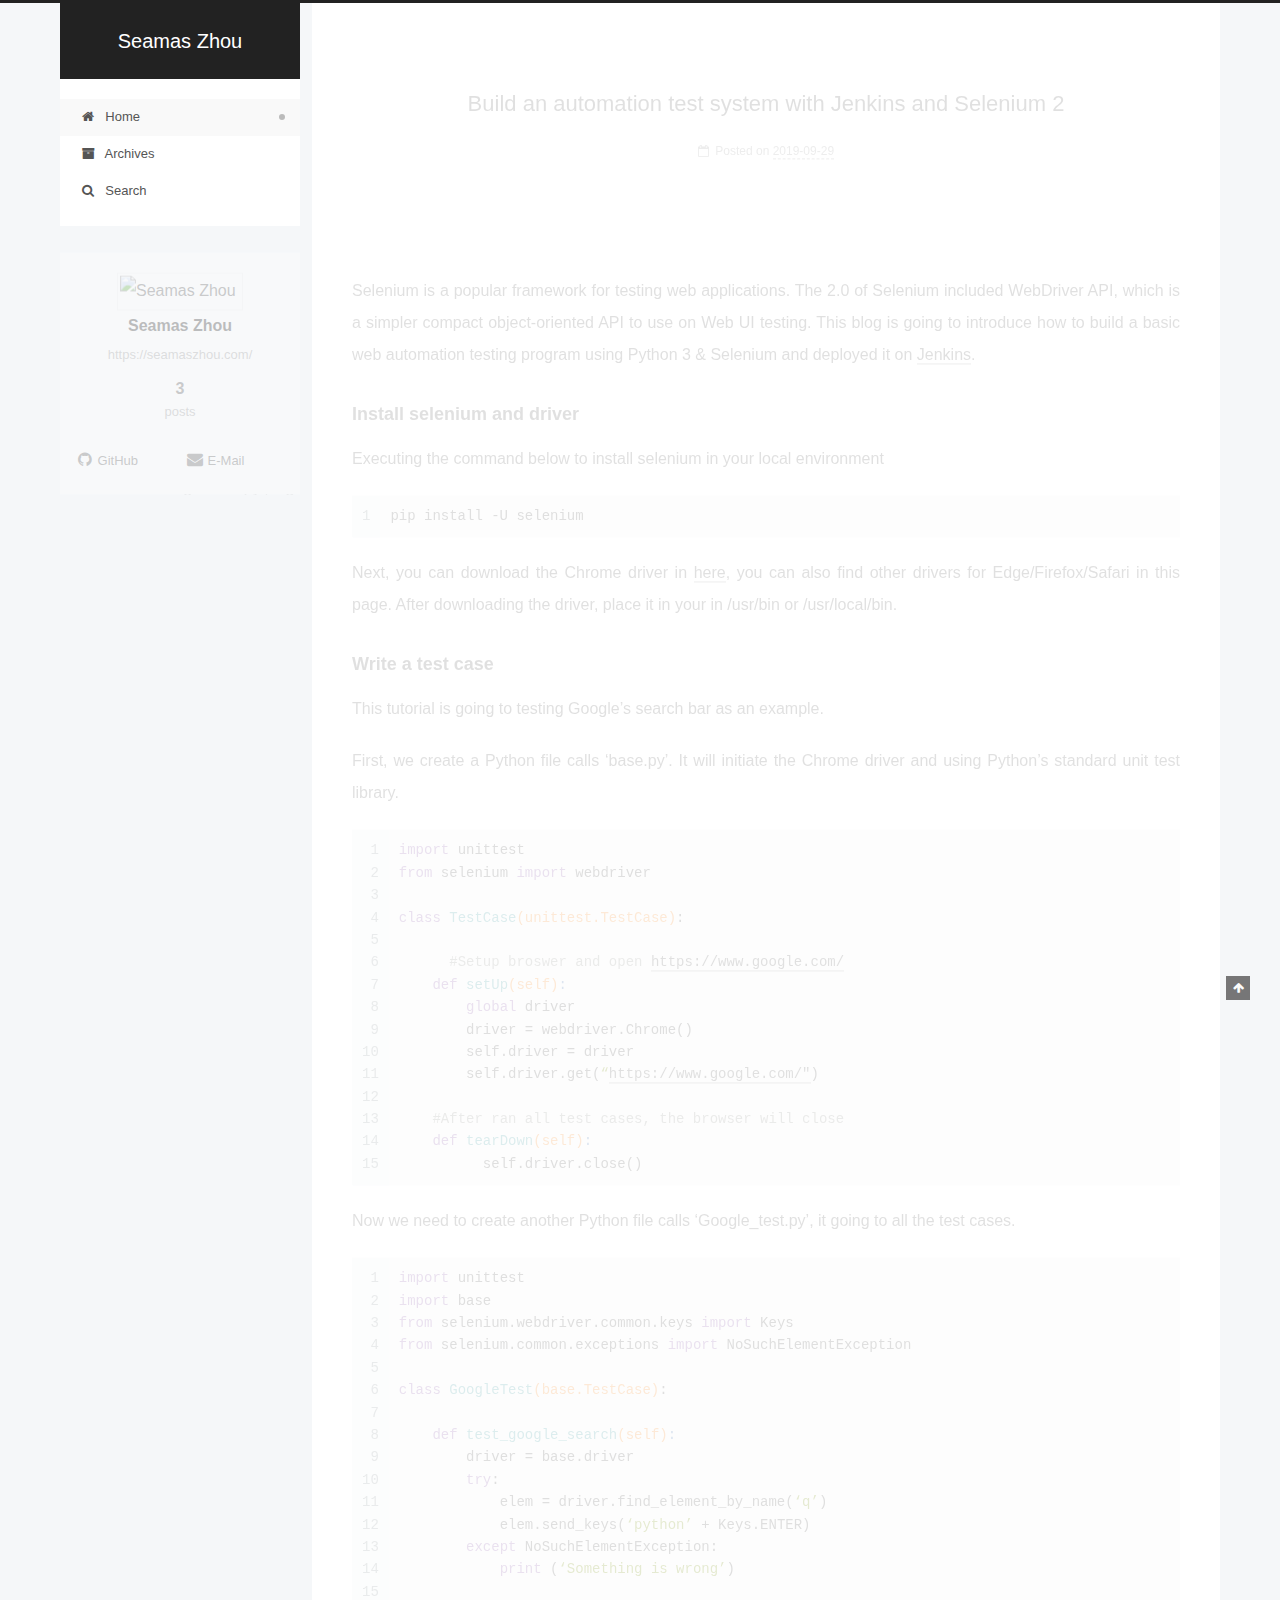
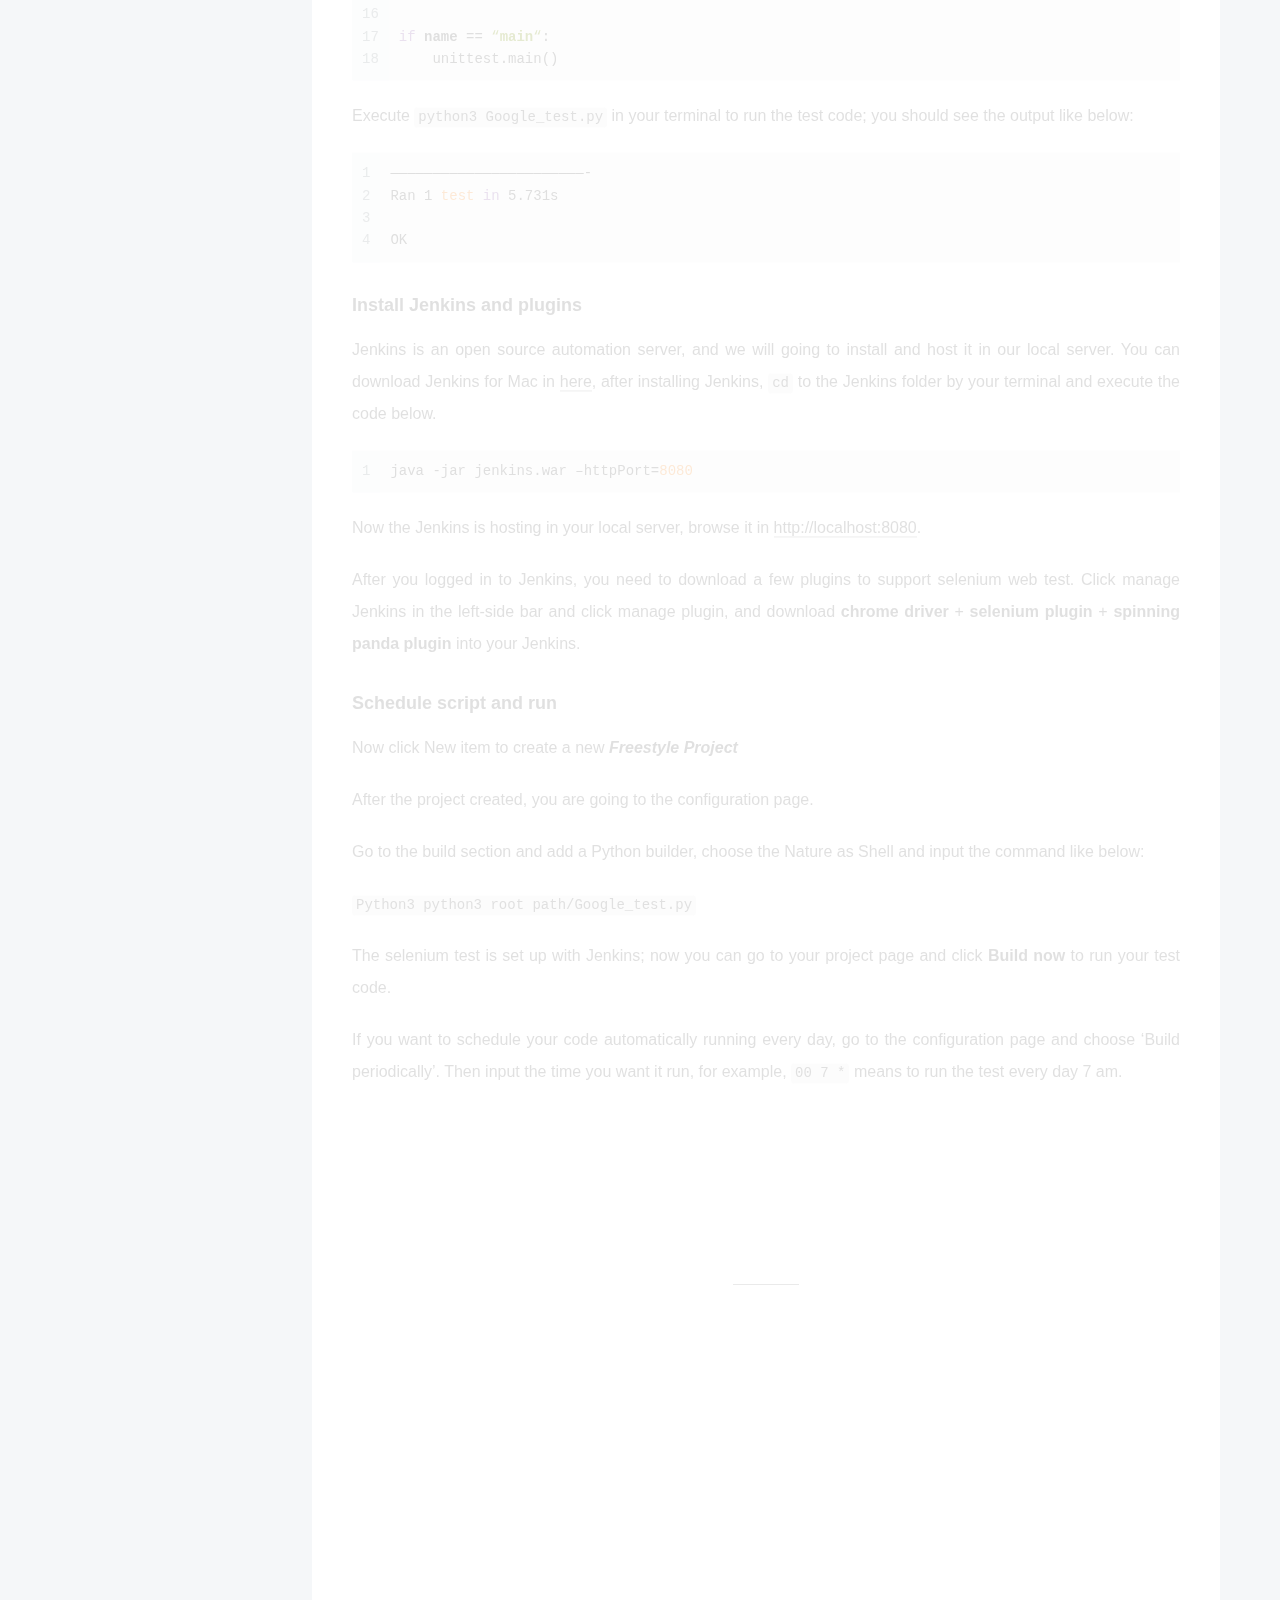
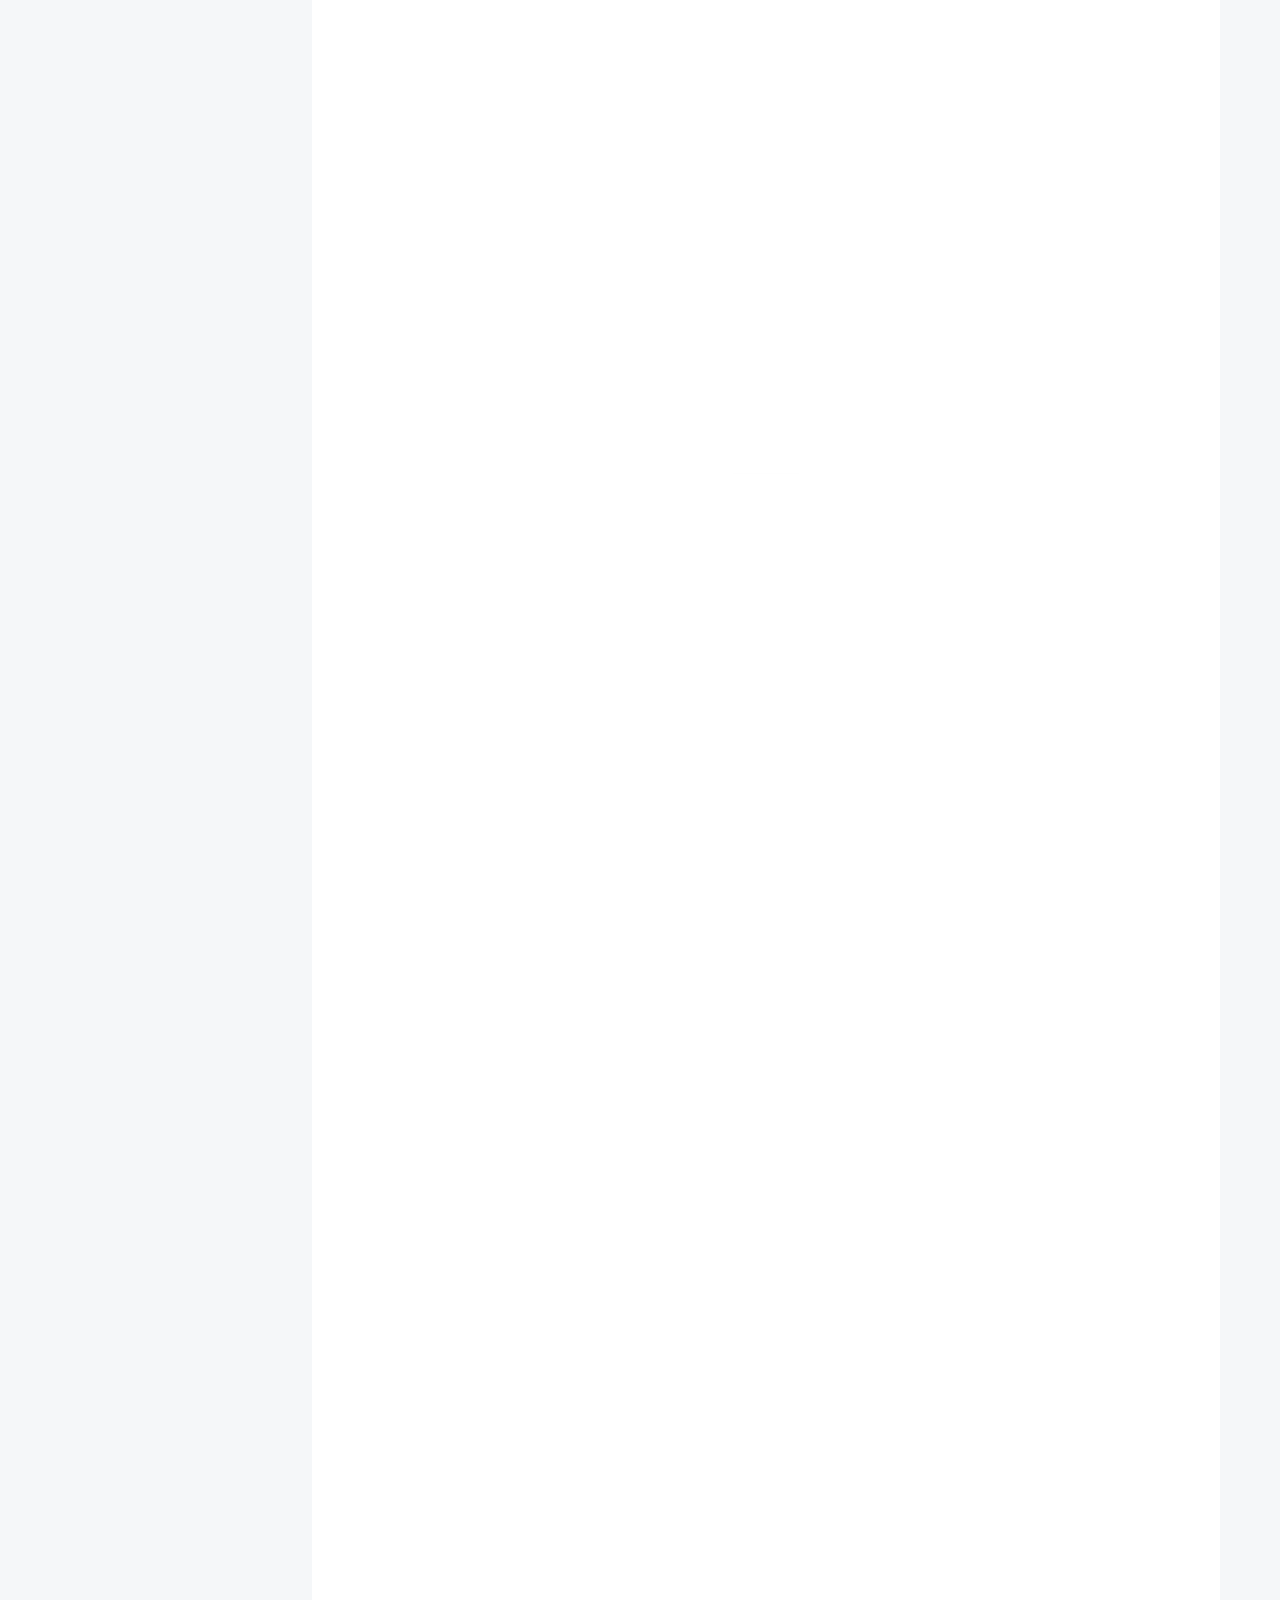
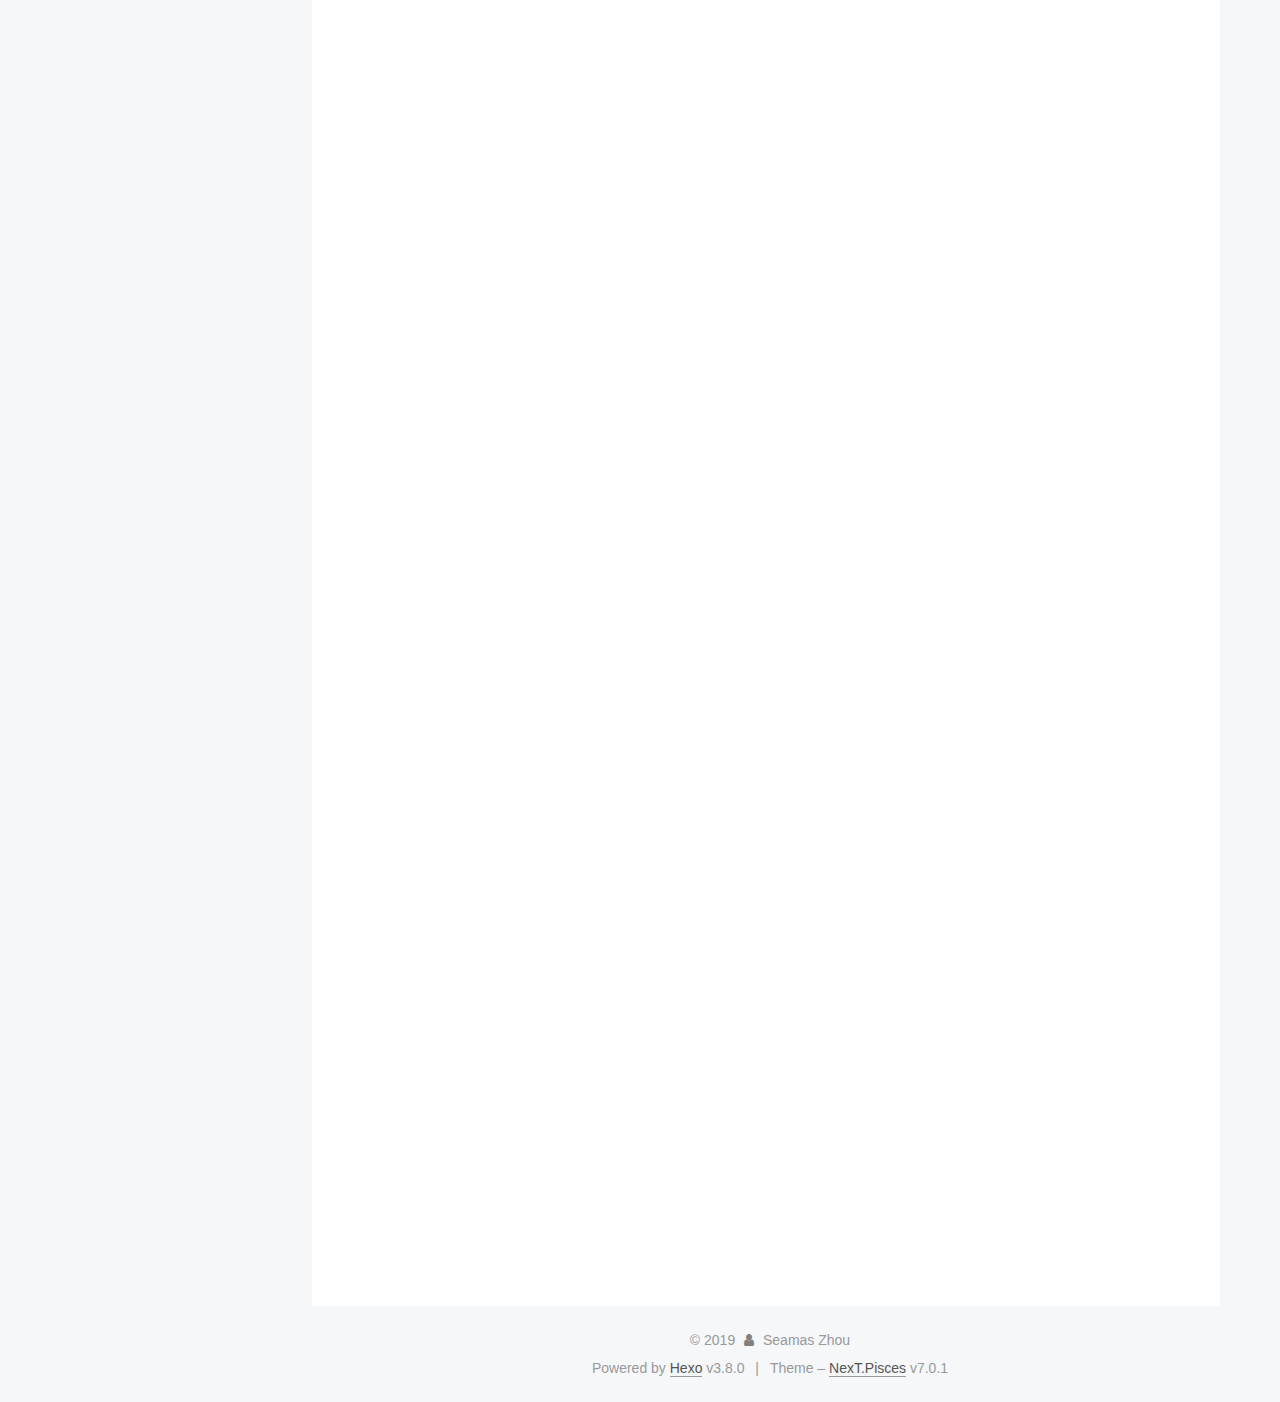
==== commit 6723f116: "Site updated: 2019-09-29 21:40:25" ====
--- a/index.html
+++ b/index.html
@@ -315,6 +315,190 @@
           <div id="content" class="content">
             
   <section id="posts" class="posts-expand">
+    
+      
+
+  
+
+  
+  
+  
+
+  
+
+  <article class="post post-type-normal" itemscope itemtype="http://schema.org/Article">
+  
+  
+  
+  <div class="post-block">
+    <link itemprop="mainEntityOfPage" href="/2019/09/29/Selenium-and-Jenkins/">
+
+    <span hidden itemprop="author" itemscope itemtype="http://schema.org/Person">
+      <meta itemprop="name" content="Seamas Zhou">
+      <meta itemprop="description" content="https://seamaszhou.com/">
+      <meta itemprop="image" content="/uploads/avatar.jpg">
+    </span>
+
+    <span hidden itemprop="publisher" itemscope itemtype="http://schema.org/Organization">
+      <meta itemprop="name" content="Seamas Zhou">
+    </span>
+
+    
+      <header class="post-header">
+
+        
+        
+          <h1 class="post-title" itemprop="name headline">
+                
+                
+                <a href="/2019/09/29/Selenium-and-Jenkins/" class="post-title-link" itemprop="url">Build an automation test system with Jenkins and Selenium 2</a>
+              
+            
+          </h1>
+        
+
+        <div class="post-meta">
+          <span class="post-time">
+
+            
+            
+            
+
+            
+              <span class="post-meta-item-icon">
+                <i class="fa fa-calendar-o"></i>
+              </span>
+              
+                <span class="post-meta-item-text">Posted on</span>
+              
+
+              
+                
+              
+
+              <time title="Created: 2019-09-29 21:36:09 / Modified: 21:39:37" itemprop="dateCreated datePublished" datetime="2019-09-29T21:36:09+10:00">2019-09-29</time>
+            
+
+            
+              
+
+              
+            
+          </span>
+
+          
+
+          
+            
+            
+          
+
+          
+          
+
+          
+
+          
+
+          
+
+        </div>
+      </header>
+    
+
+    
+    
+    
+    <div class="post-body" itemprop="articleBody">
+
+      
+      
+
+      
+        
+          
+            <p>​      </p>
+<p>Selenium is a popular framework for testing web applications. The 2.0 of Selenium included WebDriver API, which is a simpler compact object-oriented API to use on Web UI testing. This blog is going to introduce how to build a basic web automation testing program using Python 3 &amp; Selenium and deployed it on <a href="https://jenkins.io/" target="_blank" rel="noopener">Jenkins</a>.</p>
+<p></p><h3 *id*="Install-selenium-and-driver"><a *href*="#Install-selenium-and-driver" *class*="headerlink" *title*="Install selenium and driver"></a>Install selenium and driver</h3><p>Executing the command below to install selenium in your local environment </p><p></p>
+<figure class="highlight python"><table><tr><td class="gutter"><pre><span class="line">1</span><br></pre></td><td class="code"><pre><span class="line">pip install -U selenium</span><br></pre></td></tr></table></figure>
+
+<p>Next, you can download the Chrome driver in <a href="https://pypi.org/project/selenium/" target="_blank" rel="noopener">here</a>, you can also find other drivers for Edge/Firefox/Safari in this page. After downloading the driver, place it in your in /usr/bin or /usr/local/bin.</p>
+
+<p></p><h3 *id*="Write-a-test-case"><a *href*="#Write-a-test-case" *class*="headerlink" *title*="Write a test case"></a>Write a test case</h3><p>This tutorial is going to testing Google’s search bar as an example.</p><p></p>
+<p>First, we create a Python file calls ‘base.py’. It will initiate the Chrome driver and using Python’s standard unit test library.</p>
+
+<figure class="highlight python"><table><tr><td class="gutter"><pre><span class="line">1</span><br><span class="line">2</span><br><span class="line">3</span><br><span class="line">4</span><br><span class="line">5</span><br><span class="line">6</span><br><span class="line">7</span><br><span class="line">8</span><br><span class="line">9</span><br><span class="line">10</span><br><span class="line">11</span><br><span class="line">12</span><br><span class="line">13</span><br><span class="line">14</span><br><span class="line">15</span><br></pre></td><td class="code"><pre><span class="line"><span class="keyword">import</span> unittest</span><br><span class="line"><span class="keyword">from</span> selenium <span class="keyword">import</span> webdriver</span><br><span class="line"></span><br><span class="line"><span class="class"><span class="keyword">class</span> <span class="title">TestCase</span><span class="params">(unittest.TestCase)</span>:</span></span><br><span class="line"></span><br><span class="line">      <span class="comment">#Setup broswer and open <a href="https://www.google.com/" target="_blank" rel="noopener">https://www.google.com/</a></span></span><br><span class="line">    <span class="function"><span class="keyword">def</span> <span class="title">setUp</span><span class="params">(self)</span>:</span></span><br><span class="line">        <span class="keyword">global</span> driver</span><br><span class="line">        driver = webdriver.Chrome()</span><br><span class="line">        self.driver = driver</span><br><span class="line">        self.driver.get(<span class="string">“<a href="https://www.google.com/&quot;" target="_blank" rel="noopener">https://www.google.com/&quot;</a></span>)</span><br><span class="line">    </span><br><span class="line">    <span class="comment">#After ran all test cases, the browser will close</span></span><br><span class="line">    <span class="function"><span class="keyword">def</span> <span class="title">tearDown</span><span class="params">(self)</span>:</span></span><br><span class="line">          self.driver.close()</span><br></pre></td></tr></table></figure>
+
+<p>Now we need to create another Python file calls ‘Google_test.py’, it going to all the test cases.</p>
+
+<figure class="highlight python"><table><tr><td class="gutter"><pre><span class="line">1</span><br><span class="line">2</span><br><span class="line">3</span><br><span class="line">4</span><br><span class="line">5</span><br><span class="line">6</span><br><span class="line">7</span><br><span class="line">8</span><br><span class="line">9</span><br><span class="line">10</span><br><span class="line">11</span><br><span class="line">12</span><br><span class="line">13</span><br><span class="line">14</span><br><span class="line">15</span><br><span class="line">16</span><br><span class="line">17</span><br><span class="line">18</span><br></pre></td><td class="code"><pre><span class="line"><span class="keyword">import</span> unittest</span><br><span class="line"><span class="keyword">import</span> base</span><br><span class="line"><span class="keyword">from</span> selenium.webdriver.common.keys <span class="keyword">import</span> Keys</span><br><span class="line"><span class="keyword">from</span> selenium.common.exceptions <span class="keyword">import</span> NoSuchElementException</span><br><span class="line"></span><br><span class="line"><span class="class"><span class="keyword">class</span> <span class="title">GoogleTest</span><span class="params">(base.TestCase)</span>:</span></span><br><span class="line">  </span><br><span class="line">    <span class="function"><span class="keyword">def</span> <span class="title">test_google_search</span><span class="params">(self)</span>:</span></span><br><span class="line">        driver = base.driver</span><br><span class="line">        <span class="keyword">try</span>:</span><br><span class="line">            elem = driver.find_element_by_name(<span class="string">‘q’</span>)</span><br><span class="line">            elem.send_keys(<span class="string">‘python’</span> + Keys.ENTER)</span><br><span class="line">        <span class="keyword">except</span> NoSuchElementException:</span><br><span class="line">            <span class="keyword">print</span> (<span class="string">‘Something is wrong’</span>)</span><br><span class="line"></span><br><span class="line"></span><br><span class="line"><span class="keyword">if</span> <strong>name</strong> == <span class="string">“<strong>main</strong>“</span>:</span><br><span class="line">    unittest.main()</span><br></pre></td></tr></table></figure>
+
+<p>Execute <code>python3 Google_test.py</code> in your terminal to run the test code; you should see the output like below:</p>
+
+<figure class="highlight bash"><table><tr><td class="gutter"><pre><span class="line">1</span><br><span class="line">2</span><br><span class="line">3</span><br><span class="line">4</span><br></pre></td><td class="code"><pre><span class="line">———————————————————————-</span><br><span class="line">Ran 1 <span class="built_in">test</span> <span class="keyword">in</span> 5.731s</span><br><span class="line"></span><br><span class="line">OK</span><br></pre></td></tr></table></figure>
+
+<p></p><h3 *id*="Install-Jenkins-and-plugins"><a *href*="#Install-Jenkins-and-plugins" *class*="headerlink" *title*="Install Jenkins and plugins"></a>Install Jenkins and plugins</h3><p>Jenkins is an open source automation server, and we will going to install and host it in our local server. You can download Jenkins for Mac in <a *href*="https://jenkins.io/download/" *target*="_blank" *rel*="noopener">here</a>, after installing Jenkins, <code>cd</code> to the Jenkins folder by your terminal and execute the code below.</p><p></p>
+<figure class="highlight java"><table><tr><td class="gutter"><pre><span class="line">1</span><br></pre></td><td class="code"><pre><span class="line">java -jar jenkins.war –httpPort=<span class="number">8080</span></span><br></pre></td></tr></table></figure>
+
+<p>Now the Jenkins is hosting in your local server, browse it in <a href="http://localhost:8080" target="_blank" rel="noopener">http://localhost:8080</a>.</p>
+
+<p>After you logged in to Jenkins, you need to download a few plugins to support selenium web test. Click manage Jenkins in the left-side bar and click manage plugin, and download <strong>chrome driver</strong> + <strong>selenium plugin</strong> + <strong>spinning panda plugin</strong> into your Jenkins.</p>
+
+<p></p><h3 *id*="Schedule-script-and-run"><a *href*="#Schedule-script-and-run" *class*="headerlink" *title*="Schedule script and run"></a>Schedule script and run</h3><p>Now click New item to create a new <strong><em>Freestyle Project</em></strong></p><p></p>
+<p>After the project created, you are going to the configuration page. </p>
+
+<p>Go to the build section and add a Python builder, choose the Nature as Shell and input the command like below:</p>
+
+<p><code>Python3 python3 root path/Google_test.py</code></p>
+
+<p>The selenium test is set up with Jenkins; now you can go to your project page and click <strong>Build now</strong> to run your test code.</p>
+
+<p>If you want to schedule your code automatically running every day, go to the configuration page and choose ‘Build periodically’. Then input the time you want it run, for example, <code>00 7 <em> </em> *</code> means to run the test every day 7 am.</p>
+
+
+
+<p>​      </p>
+<p>​    </p>
+
+          
+        
+      
+    </div>
+
+    
+
+    
+    
+    
+
+    
+
+    
+      
+    
+    
+
+    
+
+    <footer class="post-footer">
+      
+
+      
+
+      
+
+      
+      
+        <div class="post-eof"></div>
+      
+    </footer>
+  </div>
+  
+  
+  
+  </article>
+
+
     
       
 
@@ -707,7 +891,7 @@
                 
                   <a href="/archives/">
                 
-                    <span class="site-state-item-count">2</span>
+                    <span class="site-state-item-count">3</span>
                     <span class="site-state-item-name">posts</span>
                   </a>
                 </div>
